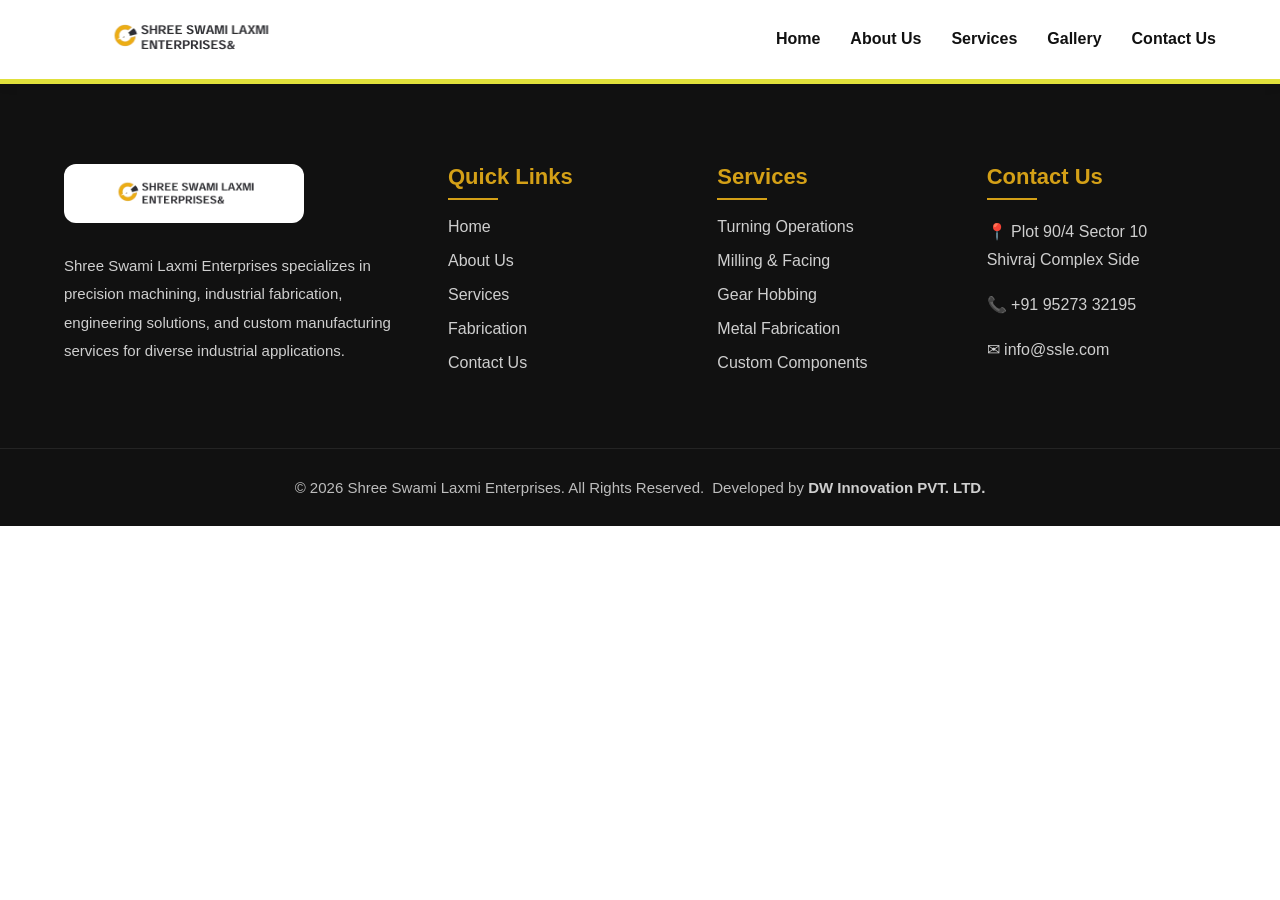
==== about.html @ 6cf03e57 "first commit" ====
<!DOCTYPE html>
<html lang="en">
<head>
    <meta charset="UTF-8">
    <meta name="viewport" content="width=device-width, initial-scale=1.0">
    <title>About - SSLE</title>
    <link rel="stylesheet" href="assets/css/style.css">
    <link rel="icon" href="assets/img/SSLE_company_logo.png">
</head>
<body>
    <div id="header"></div>
    <div id="footer"></div>
    <script src="assets/js/script.js"></script>
</body>
</html>
---- assets/css/style.css ----
* {
    margin: 0;
    padding: 0;
    box-sizing: border-box;
    font-family: Arial, sans-serif;
}

body {
    background: #ffffff;
    color: #222;
}

.container {
    width: 90%;
    max-width: 1200px;
    margin: auto;
}

/* ================= HEADER ================= */

.main-header {
    width: 100%;
    background: #ffffff;
    box-shadow: 0 2px 10px rgba(0,0,0,0.08);
    position: sticky;
    top: 0;
    z-index: 999;
    border-bottom: 5px solid rgb(224, 224, 59);
}

.navbar {
    display: flex;
    justify-content: space-between;
    align-items: center;
    padding: 15px 0;
}

.logo-section img {
    width: 250px;
    max-width: 100%;
}

.nav-links {
    display: flex;
    gap: 30px;
    list-style: none;
}

.nav-links li a {
    text-decoration: none;
    color: #111;
    font-weight: 600;
    transition: 0.3s;
    position: relative;
}

.nav-links li a::after {
    content: '';
    position: absolute;
    left: 0;
    bottom: -5px;
    width: 0;
    height: 2px;
    background: #d4a017;
    transition: 0.3s;
}

.nav-links li a:hover::after {
    width: 100%;
}

.nav-links li a:hover {
    color: #d4a017;
}

.menu-toggle {
    display: none;
    font-size: 28px;
    cursor: pointer;
    color: #111;
}

/* ================= RESPONSIVE HEADER ================= */

@media(max-width: 992px) {

    .logo-section img {
        width: 210px;
    }

    .nav-links {
        gap: 20px;
    }

}

@media(max-width: 768px) {

    .main-header {
        border-bottom: 4px solid rgb(224, 224, 59);
    }

    .navbar {
        padding: 12px 0;
        position: relative;
    }

    .logo-section img {
        width: 180px;
    }

    /* MENU BUTTON */

    .menu-toggle {
        display: block;
        font-size: 30px;
        z-index: 1001;
    }

    /* MOBILE MENU */

    .nav-links {
        position: absolute;
        top: 100%;
        left: 0;
        width: 100%;
        background: #fff;

        flex-direction: column;
        align-items: center;

        gap: 0;

        max-height: 0;
        overflow: hidden;

        transition: 0.4s ease;

        box-shadow: 0 10px 20px rgba(0,0,0,0.08);
    }

    /* ACTIVE MENU */

    .nav-links.active {
        max-height: 500px;
        padding: 15px 0;
    }

    .nav-links li {
        width: 100%;
        text-align: center;
        border-bottom: 1px solid #f1f1f1;
    }

    .nav-links li:last-child {
        border-bottom: none;
    }

    .nav-links li a {
        display: block;
        padding: 16px 20px;
        font-size: 16px;
    }

    .nav-links li a::after {
        display: none;
    }

}

@media(max-width: 480px) {

    .logo-section img {
        width: 150px;
    }

    .menu-toggle {
        font-size: 26px;
    }

    .nav-links li a {
        font-size: 15px;
        padding: 14px 15px;
    }

}

/* ========================================== */

/* ================= HERO SECTION ================= */

.hero-section {
    position: relative;
    width: 100%;
    min-height: 90vh;
    background: linear-gradient(to right, #111111, #1c1c1c);
    overflow: hidden;
    display: flex;
    align-items: center;
    padding: 80px 0;
}

.hero-overlay {
    position: absolute;
    width: 500px;
    height: 500px;
    background: rgba(212, 160, 23, 0.08);
    border-radius: 50%;
    top: -150px;
    right: -150px;
    filter: blur(10px);
}

.hero-container {
    display: flex;
    align-items: center;
    justify-content: space-between;
    gap: 60px;
    position: relative;
    z-index: 2;
}

.hero-content {
    flex: 1;
    color: #fff;
}

.hero-subtitle {
    display: inline-block;
    background: rgba(212, 160, 23, 0.15);
    color: #d4a017;
    padding: 10px 18px;
    border-radius: 30px;
    font-size: 14px;
    letter-spacing: 1px;
    margin-bottom: 25px;
    border: 1px solid rgba(212, 160, 23, 0.3);
}

.hero-content h1 {
    font-size: 58px;
    line-height: 1.2;
    margin-bottom: 25px;
    font-weight: 700;
}

.hero-content p {
    font-size: 17px;
    line-height: 1.9;
    color: #d0d0d0;
    margin-bottom: 35px;
    max-width: 650px;
}

.hero-buttons {
    display: flex;
    gap: 20px;
    flex-wrap: wrap;
}

.primary-btn,
.secondary-btn {
    padding: 14px 32px;
    text-decoration: none;
    border-radius: 6px;
    font-weight: 600;
    transition: 0.3s ease;
}

.primary-btn {
    background: #d4a017;
    color: #fff;
}

.primary-btn:hover {
    background: #fff;
    color: #111;
}

.secondary-btn {
    border: 2px solid #d4a017;
    color: #d4a017;
}

.secondary-btn:hover {
    background: #d4a017;
    color: #fff;
}

.hero-image {
    flex: 1;
    position: relative;
}

.hero-image img {
    width: 100%;
    border-radius: 20px;
    box-shadow: 0 15px 40px rgba(0,0,0,0.4);
    animation: floatImage 4s ease-in-out infinite;
}

/* Floating Animation */

@keyframes floatImage {
    0% {
        transform: translateY(0px);
    }

    50% {
        transform: translateY(-12px);
    }

    100% {
        transform: translateY(0px);
    }
}

/* ================= RESPONSIVE ================= */

@media(max-width: 1100px) {

    .hero-content h1 {
        font-size: 48px;
    }

}

@media(max-width: 992px) {

    .hero-container {
        flex-direction: column;
        text-align: center;
    }

    .hero-content p {
        margin: auto;
        margin-bottom: 35px;
    }

    .hero-buttons {
        justify-content: center;
    }

    .hero-image {
        margin-top: 40px;
    }

}

@media(max-width: 768px) {

    .hero-section {
        min-height: auto;
        padding: 60px 0;
    }

    .hero-content h1 {
        font-size: 36px;
    }

    .hero-content p {
        font-size: 15px;
    }

    .primary-btn,
    .secondary-btn {
        width: 100%;
        text-align: center;
    }

}

@media(max-width: 480px) {

    .hero-content h1 {
        font-size: 30px;
        line-height: 1.3;
    }

    .hero-subtitle {
        font-size: 12px;
    }

}

/* ================= ABOUT SECTION ================= */

.about-section {
    position: relative;
    padding: 100px 0;
    background: linear-gradient(
            rgba(0, 0, 0, 0.82),
            rgba(0, 0, 0, 0.82)
        ),
        url('/assets/img/about-bg.avif');

    background-size: cover;
    background-position: center;
    background-repeat: no-repeat;
    background-attachment: fixed;
}

.about-wrapper {
    display: flex;
    justify-content: space-between;
    align-items: flex-start;
    gap: 70px;
}

/* ================= LEFT CONTENT ================= */

.about-content {
    flex: 1;
    color: #fff;
    padding-top: 30px;
}

.section-tag {
    display: inline-block;
    background: rgba(212, 160, 23, 0.15);
    color: #d4a017;
    padding: 10px 20px;
    border-radius: 30px;
    font-size: 14px;
    font-weight: 600;
    margin-bottom: 25px;
    border: 1px solid rgba(212, 160, 23, 0.3);
}

.about-heading {
    font-size: 58px;
    line-height: 1.2;
    margin-bottom: 30px;
    color: #fff;
    font-weight: 700;
}

.about-content p {
    font-size: 17px;
    line-height: 1.9;
    color: #d6d6d6;
    margin-bottom: 25px;
}

.about-btn {
    display: inline-block;
    padding: 15px 35px;
    background: #d4a017;
    color: #fff;
    text-decoration: none;
    border-radius: 6px;
    font-weight: 600;
    transition: 0.3s;
    margin-top: 10px;
}

.about-btn-wrapper {
    display: flex;
    justify-content: center;
    margin-top: 35px;
}
.about-btn:hover {
    background: #fff;
    color: #111;
}

/* ================= RIGHT SECTION ================= */

.about-right {
    flex: 1;
}

.about-image {
    width: 100%;
    margin-bottom: 30px;
}

.about-image img {
    width: 100%;
    border-radius: 22px;
    box-shadow: 0 15px 40px rgba(0,0,0,0.35);
    border: 4px solid rgba(255,255,255,0.08);
}

/* ================= FEATURE CARDS ================= */

.about-features {
    display: flex;
    flex-direction: column;
    gap: 20px;
}

.feature-card {
    display: flex;
    align-items: flex-start;
    gap: 18px;
    padding: 22px;
    border-radius: 16px;
    background: rgba(255,255,255,0.06);
    backdrop-filter: blur(8px);
    border: 1px solid rgba(255,255,255,0.08);
    transition: 0.3s;
}

.feature-card:hover {
    transform: translateY(-6px);
    background: rgba(255,255,255,0.1);
}

.feature-icon {
    width: 65px;
    height: 65px;
    background: #d4a017;
    color: #fff;
    border-radius: 14px;
    display: flex;
    align-items: center;
    justify-content: center;
    font-size: 30px;
    flex-shrink: 0;
}

.feature-card h3 {
    margin-bottom: 8px;
    color: #fff;
    font-size: 20px;
}

.feature-card p {
    margin: 0;
    color: #d0d0d0;
    line-height: 1.7;
    font-size: 15px;
}

/* ================= RESPONSIVE ================= */

@media(max-width: 1100px) {

    .about-heading {
        font-size: 46px;
    }

}

@media(max-width: 992px) {

    .about-wrapper {
        flex-direction: column;
    }

    .about-content {
        text-align: center;
    }

    .about-heading {
        font-size: 42px;
    }

    .feature-card {
        text-align: left;
    }

}

@media(max-width: 768px) {

    .about-section {
        padding: 70px 0;
        background-attachment: scroll;
    }

    .about-heading {
        font-size: 34px;
    }

    .about-content p {
        font-size: 15px;
    }

}

@media(max-width: 480px) {

    .about-heading {
        font-size: 28px;
        line-height: 1.3;
    }

    .feature-card {
        flex-direction: column;
        align-items: flex-start;
    }

}

/* ================= SERVICES SECTION ================= */

.services-section {
    padding: 100px 0;
    background: #f7f7f7;
}

.section-title {
    text-align: center;
    margin-bottom: 70px;
}

.section-title .section-tag {
    display: inline-block;
    background: rgba(212, 160, 23, 0.12);
    color: #d4a017;
    padding: 10px 20px;
    border-radius: 30px;
    font-size: 14px;
    font-weight: 600;
    margin-bottom: 20px;
}

.section-title h2 {
    font-size: 48px;
    color: #111;
    margin-bottom: 20px;
    line-height: 1.3;
}

.section-title p {
    max-width: 750px;
    margin: auto;
    color: #666;
    line-height: 1.9;
    font-size: 16px;
}

/* ================= SERVICES GRID ================= */

.services-grid {
    display: grid;
    grid-template-columns: repeat(3, 1fr);
    gap: 30px;
}

/* ================= SERVICE CARD ================= */

.service-card {
    background: #fff;
    border-radius: 20px;
    overflow: hidden;
    transition: 0.4s;
    box-shadow: 0 8px 25px rgba(0,0,0,0.06);
    position: relative;
}

.service-card:hover {
    transform: translateY(-10px);
    box-shadow: 0 20px 45px rgba(0,0,0,0.12);
}

.service-image {
    width: 100%;
    height: 230px;
    overflow: hidden;
}

.service-image img {
    width: 100%;
    height: 100%;
    object-fit: cover;
    transition: 0.5s;
}

.service-card:hover .service-image img {
    transform: scale(1.08);
}

.service-content {
    padding: 30px;
}

.service-icon {
    width: 65px;
    height: 65px;
    background: #d4a017;
    color: #fff;
    border-radius: 16px;
    display: flex;
    align-items: center;
    justify-content: center;
    font-size: 30px;
    margin-bottom: 20px;
}

.service-content h3 {
    font-size: 24px;
    color: #111;
    margin-bottom: 15px;
}

.service-content p {
    color: #666;
    line-height: 1.8;
    margin-bottom: 25px;
    font-size: 15px;
}

.service-btn {
    display: inline-block;
    text-decoration: none;
    color: #d4a017;
    font-weight: 600;
    position: relative;
}

.service-btn::after {
    content: '';
    position: absolute;
    left: 0;
    bottom: -4px;
    width: 0;
    height: 2px;
    background: #d4a017;
    transition: 0.3s;
}

.service-btn:hover::after {
    width: 100%;
}

/* ================= VIEW BUTTON ================= */

.services-btn-wrapper {
    display: flex;
    justify-content: center;
    margin-top: 50px;
}

.view-services-btn {
    display: inline-block;
    padding: 15px 38px;
    background: #111;
    color: #fff;
    text-decoration: none;
    border-radius: 6px;
    font-weight: 600;
    transition: 0.3s ease;
}

.view-services-btn:hover {
    background: #d4a017;
    color: #fff;
}
/* ================= RESPONSIVE ================= */

@media(max-width: 1100px) {

    .services-grid {
        grid-template-columns: repeat(2, 1fr);
    }

}

@media(max-width: 768px) {

    .services-section {
        padding: 70px 0;
    }

    .section-title h2 {
        font-size: 34px;
    }

    .services-grid {
        grid-template-columns: 1fr;
    }

}

@media(max-width: 480px) {

    .section-title h2 {
        font-size: 28px;
    }

    .service-content {
        padding: 24px;
    }

    .service-content h3 {
        font-size: 22px;
    }

}

/* ================= GALLERY SECTION ================= */

.gallery-section {
    padding: 100px 0;
    background: #111;
}

/* ================= SECTION TITLE ================= */

.gallery-section .section-title {
    text-align: center;
    margin-bottom: 70px;
}

.gallery-section .section-tag {
    display: inline-block;
    background: rgba(212, 160, 23, 0.12);
    color: #d4a017;
    padding: 10px 20px;
    border-radius: 30px;
    font-size: 14px;
    font-weight: 600;
    margin-bottom: 20px;
    border: 1px solid rgba(212, 160, 23, 0.2);
}

.gallery-section .section-title h2 {
    font-size: 48px;
    color: #fff;
    margin-bottom: 20px;
    line-height: 1.3;
}

.gallery-section .section-title p {
    max-width: 760px;
    margin: auto;
    color: #cfcfcf;
    line-height: 1.9;
    font-size: 16px;
}

/* ================= GALLERY GRID ================= */

.gallery-grid {
    display: grid;
    grid-template-columns: repeat(3, 1fr);
    gap: 30px;
}

/* ================= GALLERY ITEM ================= */

.gallery-item {
    position: relative;
    overflow: hidden;
    border-radius: 20px;
    cursor: pointer;
    height: 320px;
}

.gallery-item img {
    width: 100%;
    height: 100%;
    object-fit: cover;
    transition: 0.5s ease;
}

/* OVERLAY */

.gallery-overlay {
    position: absolute;
    inset: 0;
    background: linear-gradient(
        to top,
        rgba(0,0,0,0.85),
        rgba(0,0,0,0.2)
    );

    display: flex;
    align-items: flex-end;
    padding: 30px;
    opacity: 0;
    transition: 0.4s ease;
}

.gallery-overlay h3 {
    color: #fff;
    font-size: 24px;
    transform: translateY(20px);
    transition: 0.4s ease;
}

/* HOVER EFFECT */

.gallery-item:hover img {
    transform: scale(1.08);
}

.gallery-item:hover .gallery-overlay {
    opacity: 1;
}

.gallery-item:hover .gallery-overlay h3 {
    transform: translateY(0);
}

/* ================= BUTTON ================= */

.gallery-btn-wrapper {
    display: flex;
    justify-content: center;
    margin-top: 60px;
}

.gallery-btn {
    display: inline-block;
    padding: 15px 38px;
    background: #d4a017;
    color: #fff;
    text-decoration: none;
    border-radius: 6px;
    font-weight: 600;
    transition: 0.3s;
}

.gallery-btn:hover {
    background: #fff;
    color: #111;
}

/* ================= RESPONSIVE ================= */

@media(max-width: 1100px) {

    .gallery-grid {
        grid-template-columns: repeat(2, 1fr);
    }

}

@media(max-width: 768px) {

    .gallery-section {
        padding: 70px 0;
    }

    .gallery-section .section-title h2 {
        font-size: 34px;
    }

    .gallery-grid {
        grid-template-columns: 1fr;
    }

    .gallery-item {
        height: 280px;
    }

}

@media(max-width: 480px) {

    .gallery-section .section-title h2 {
        font-size: 28px;
    }

    .gallery-overlay h3 {
        font-size: 20px;
    }

}

/* ================= CLIENTS SECTION ================= */

.clients-section {
    padding: 100px 0;
    background: #f8f8f8;
    overflow: hidden;
}

/* ================= SECTION TITLE ================= */

.clients-section .section-title {
    text-align: center;
    margin-bottom: 60px;
}

.clients-section .section-tag {
    display: inline-block;
    background: rgba(212, 160, 23, 0.12);
    color: #d4a017;
    padding: 10px 20px;
    border-radius: 30px;
    font-size: 14px;
    font-weight: 600;
    margin-bottom: 20px;
}

.clients-section .section-title h2 {
    font-size: 48px;
    color: #111;
    margin-bottom: 20px;
}

.clients-section .section-title p {
    max-width: 750px;
    margin: auto;
    color: #666;
    line-height: 1.9;
}

/* ================= LOGO SCROLLER ================= */

.logo-slider {
    width: 100%;
    overflow: hidden;
    position: relative;
}

.logo-track {
    display: flex;
    align-items: center;
    gap: 40px;
    width: max-content;
    animation: scrollLogos 25s linear infinite;
}

/* LOGO ITEM */

.logo-item {
    width: 220px;
    height: 120px;
    background: #fff;
    border-radius: 18px;
    display: flex;
    align-items: center;
    justify-content: center;
    padding: 20px;
    transition: 0.3s ease;
    box-shadow: 0 5px 18px rgba(0,0,0,0.06);
}

.logo-item:hover {
    transform: translateY(-8px);
    box-shadow: 0 15px 30px rgba(0,0,0,0.12);
}

.logo-item img {
    width: 100%;
    max-height: 70px;
    object-fit: contain;
    /* filter: grayscale(100%); */
    transition: 0.3s ease;
}
/* 
.logo-item:hover img {
    filter: grayscale(0%);
} */

/* ================= ANIMATION ================= */

@keyframes scrollLogos {

    0% {
        transform: translateX(0);
    }

    100% {
        transform: translateX(-50%);
    }

}

/* ================= RESPONSIVE ================= */

@media(max-width: 768px) {

    .clients-section {
        padding: 70px 0;
    }

    .clients-section .section-title h2 {
        font-size: 34px;
    }

    .logo-item {
        width: 170px;
        height: 100px;
    }

}

@media(max-width: 480px) {

    .clients-section .section-title h2 {
        font-size: 28px;
    }

    .logo-track {
        gap: 20px;
    }

    .logo-item {
        width: 140px;
        height: 85px;
        padding: 15px;
    }

}

/* ================= CTA SECTION ================= */

.cta-section {
    position: relative;
    padding: 120px 0;
    background: linear-gradient(
            rgba(0, 0, 0, 0.82),
            rgba(0, 0, 0, 0.82)
        ),
        url('/assets/img/CTA-bg.jfif');

    background-size: cover;
    background-position: center;
    background-repeat: no-repeat;
    background-attachment: fixed;
    overflow: hidden;
}

/* OVERLAY SHAPE */

.cta-overlay {
    position: absolute;
    top: -120px;
    right: -120px;
    width: 400px;
    height: 400px;
    background: rgba(212, 160, 23, 0.08);
    border-radius: 50%;
    filter: blur(10px);
}

/* CONTENT */

.cta-content {
    position: relative;
    z-index: 2;
    text-align: center;
    max-width: 900px;
    margin: auto;
}

/* TAG */

.cta-tag {
    display: inline-block;
    background: rgba(212, 160, 23, 0.12);
    color: #d4a017;
    padding: 10px 22px;
    border-radius: 30px;
    font-size: 14px;
    font-weight: 600;
    margin-bottom: 25px;
    border: 1px solid rgba(212, 160, 23, 0.25);
}

/* TITLE */

.cta-content h2 {
    font-size: 56px;
    color: #fff;
    line-height: 1.25;
    margin-bottom: 25px;
    font-weight: 700;
}

/* DESCRIPTION */

.cta-content p {
    font-size: 17px;
    line-height: 1.9;
    color: #b1a6a6;
    margin-bottom: 40px;
}

/* BUTTONS */

.cta-buttons {
    display: flex;
    justify-content: center;
    gap: 20px;
    flex-wrap: wrap;
}

.cta-btn {
    display: inline-block;
    padding: 16px 38px;
    text-decoration: none;
    border-radius: 6px;
    font-weight: 600;
    transition: 0.3s ease;
}

/* PRIMARY */

.primary-btn {
    background: #d4a017;
    color: #fff;
}

.primary-btn:hover {
    background: #fff;
    color: #111;
}

/* SECONDARY */

.secondary-btn {
    border: 2px solid #d4a017;
    color: #d4a017;
}

.secondary-btn:hover {
    background: #d4a017;
    color: #fff;
}

/* ================= RESPONSIVE ================= */

@media(max-width: 992px) {

    .cta-content h2 {
        font-size: 44px;
    }

}

@media(max-width: 768px) {

    .cta-section {
        padding: 80px 0;
        background-attachment: scroll;
    }

    .cta-content h2 {
        font-size: 34px;
    }

    .cta-content p {
        font-size: 15px;
    }

}

@media(max-width: 480px) {

    .cta-content h2 {
        font-size: 28px;
        line-height: 1.4;
    }

    .cta-btn {
        width: 100%;
        text-align: center;
    }

}

/* ================= FOOTER ================= */

/* ================= FOOTER ================= */

.main-footer {
    background: #111;
    color: #fff;
    padding-top: 80px;
    position: relative;
    overflow: hidden;
}

/* ================= GRID ================= */

.footer-grid {
    display: grid;
    grid-template-columns: 1.5fr 1fr 1fr 1fr;
    gap: 40px;
    padding-bottom: 60px;
}

/* ================= LOGO ================= */

.footer-logo {
    width: 240px;
    max-width: 100%;
    background: #fff;
    padding: 10px;
    border-radius: 12px;
    margin-bottom: 25px;
}

/* ================= DESCRIPTION ================= */

.footer-description {
    color: #cfcfcf;
    line-height: 1.9;
    font-size: 15px;
}

/* ================= HEADINGS ================= */

.footer-column h3 {
    color: #d4a017;
    margin-bottom: 28px;
    font-size: 22px;
    position: relative;
}

.footer-column h3::after {
    content: '';
    position: absolute;
    left: 0;
    bottom: -10px;
    width: 50px;
    height: 2px;
    background: #d4a017;
}

/* ================= LINKS ================= */

.footer-column ul {
    list-style: none;
    padding: 0;
    margin: 0;
}

.footer-column ul li {
    margin-bottom: 16px;
}

.footer-column ul li a {
    color: #cfcfcf;
    text-decoration: none;
    transition: 0.3s ease;
    display: inline-block;
}

.footer-column ul li a:hover {
    color: #d4a017;
    padding-left: 6px;
}

/* ================= CONTACT ================= */

.footer-contact li {
    color: #cfcfcf;
    line-height: 1.8;
    word-break: break-word;
}

/* ================= FOOTER BOTTOM ================= */

.footer-bottom {
    border-top: 1px solid rgba(255,255,255,0.08);
    padding: 25px 15px;
    text-align: center;
}

.footer-bottom p {
    color: #bdbdbd;
    font-size: 15px;
    line-height: 1.8;

    display: flex;
    justify-content: center;
    align-items: center;
    gap: 8px;

    flex-wrap: wrap;
}

/* ================= DEVELOPED BY ================= */

.devloped-by {
    color: #cfcfcf;
    font-weight: 600;
    text-decoration: none;
    transition: 0.3s ease;
}

.devloped-by:hover {
    color: #d4a017;
    text-decoration: underline;
}

/* ================= RESPONSIVE ================= */

@media(max-width: 1100px) {

    .footer-grid {
        grid-template-columns: repeat(2, 1fr);
        gap: 50px 40px;
    }

}

/* ================= TABLET ================= */

@media(max-width: 768px) {

    .main-footer {
        padding-top: 60px;
    }

    .footer-grid {
        grid-template-columns: 1fr;
        gap: 45px;
        padding-bottom: 50px;
    }

    .footer-column {
        text-align: justify;
    }

    .footer-column h3::after {
        left: 50%;
        transform: translateX(-50%);
    }

    .footer-logo {
        width: 200px;
        margin: 0 auto 25px;
        display: block;
    }

    .footer-description {
        max-width: 500px;
        margin: auto;
    }

    .footer-column ul li {
        margin-bottom: 14px;
    }

    .footer-bottom {
        padding: 20px 15px;
    }

    .footer-bottom p {
        font-size: 14px;
        line-height: 1.9;
        flex-direction: column;
        gap: 4px;
    }

}

/* ================= MOBILE ================= */

@media(max-width: 480px) {

    .main-footer {
        padding-top: 50px;
    }

    .footer-grid {
        gap: 40px;
    }

    .footer-column h3 {
        font-size: 20px;
    }

    .footer-description {
        font-size: 14px;
        line-height: 1.8;
    }

    .footer-column ul li a,
    .footer-contact li {
        font-size: 14px;
    }

    .footer-bottom p {
        font-size: 13px;
    }

    .footer-logo {
        width: 170px;
    }

}
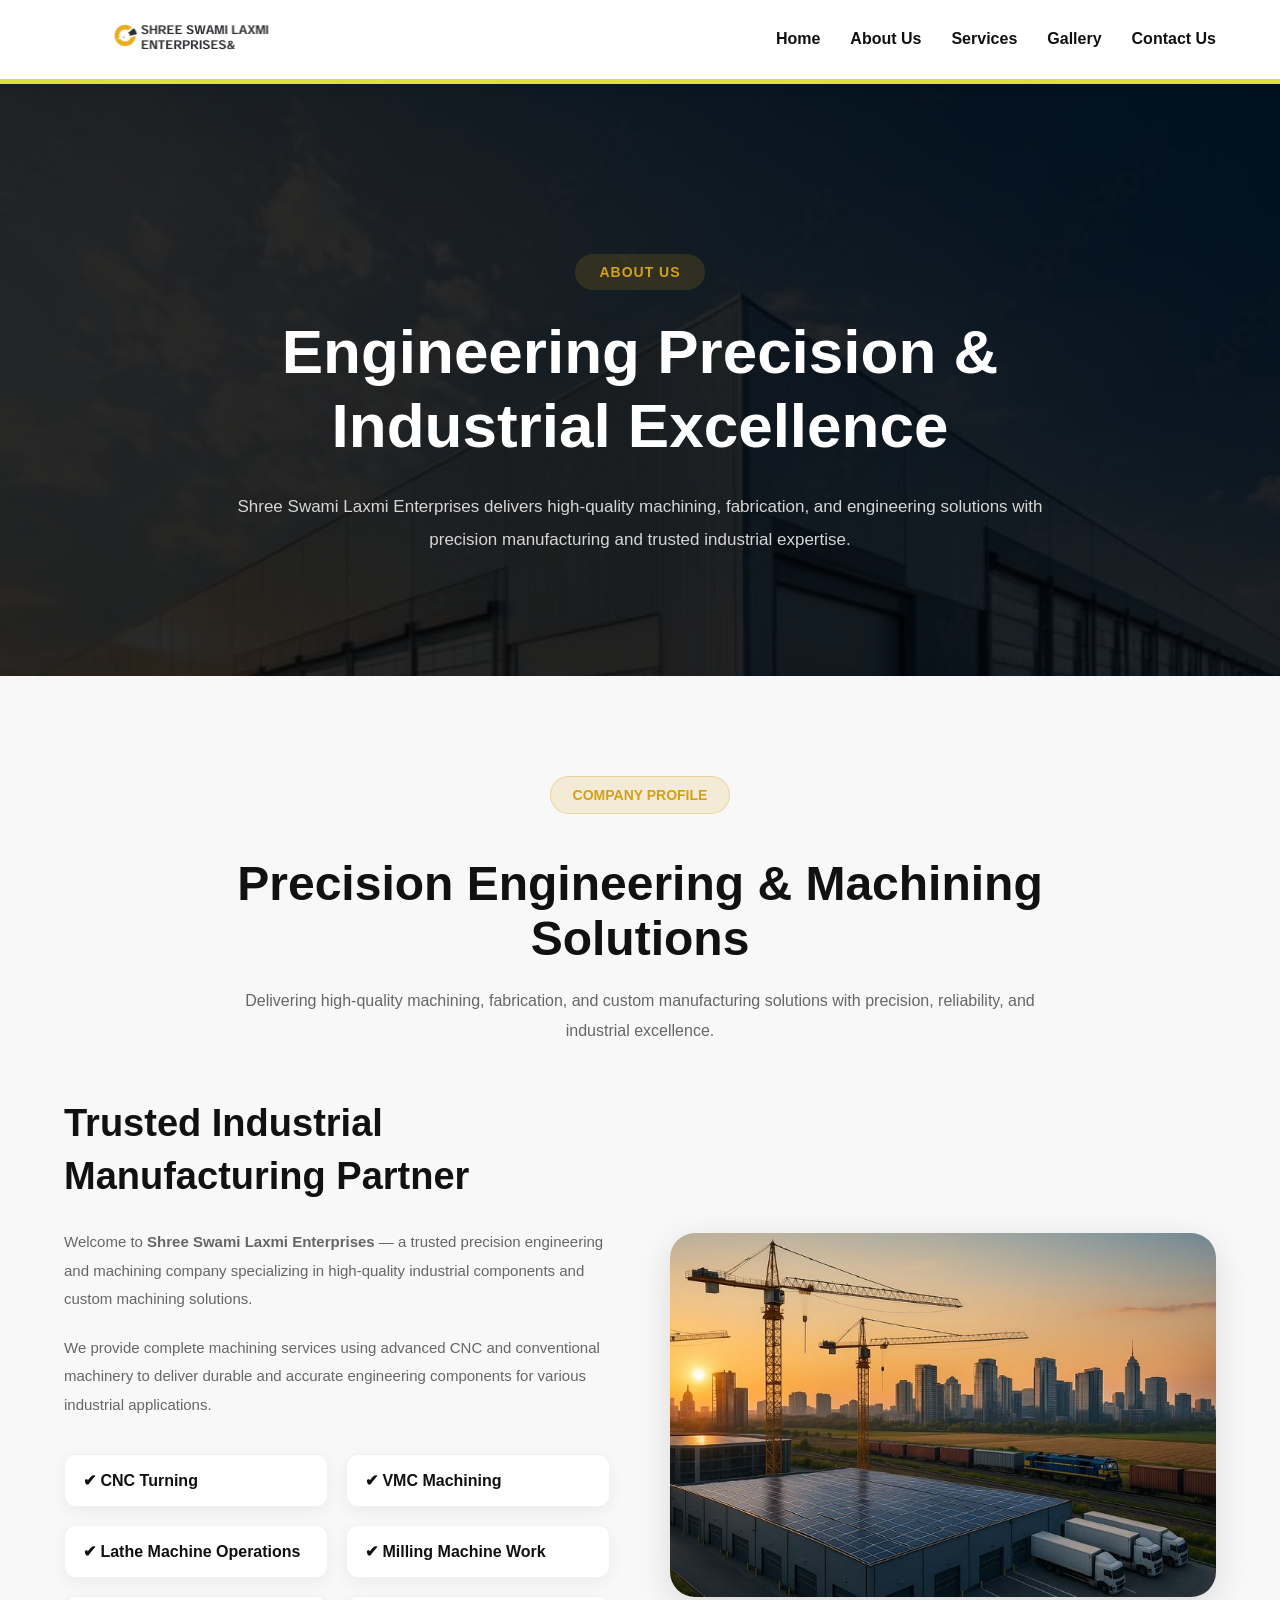
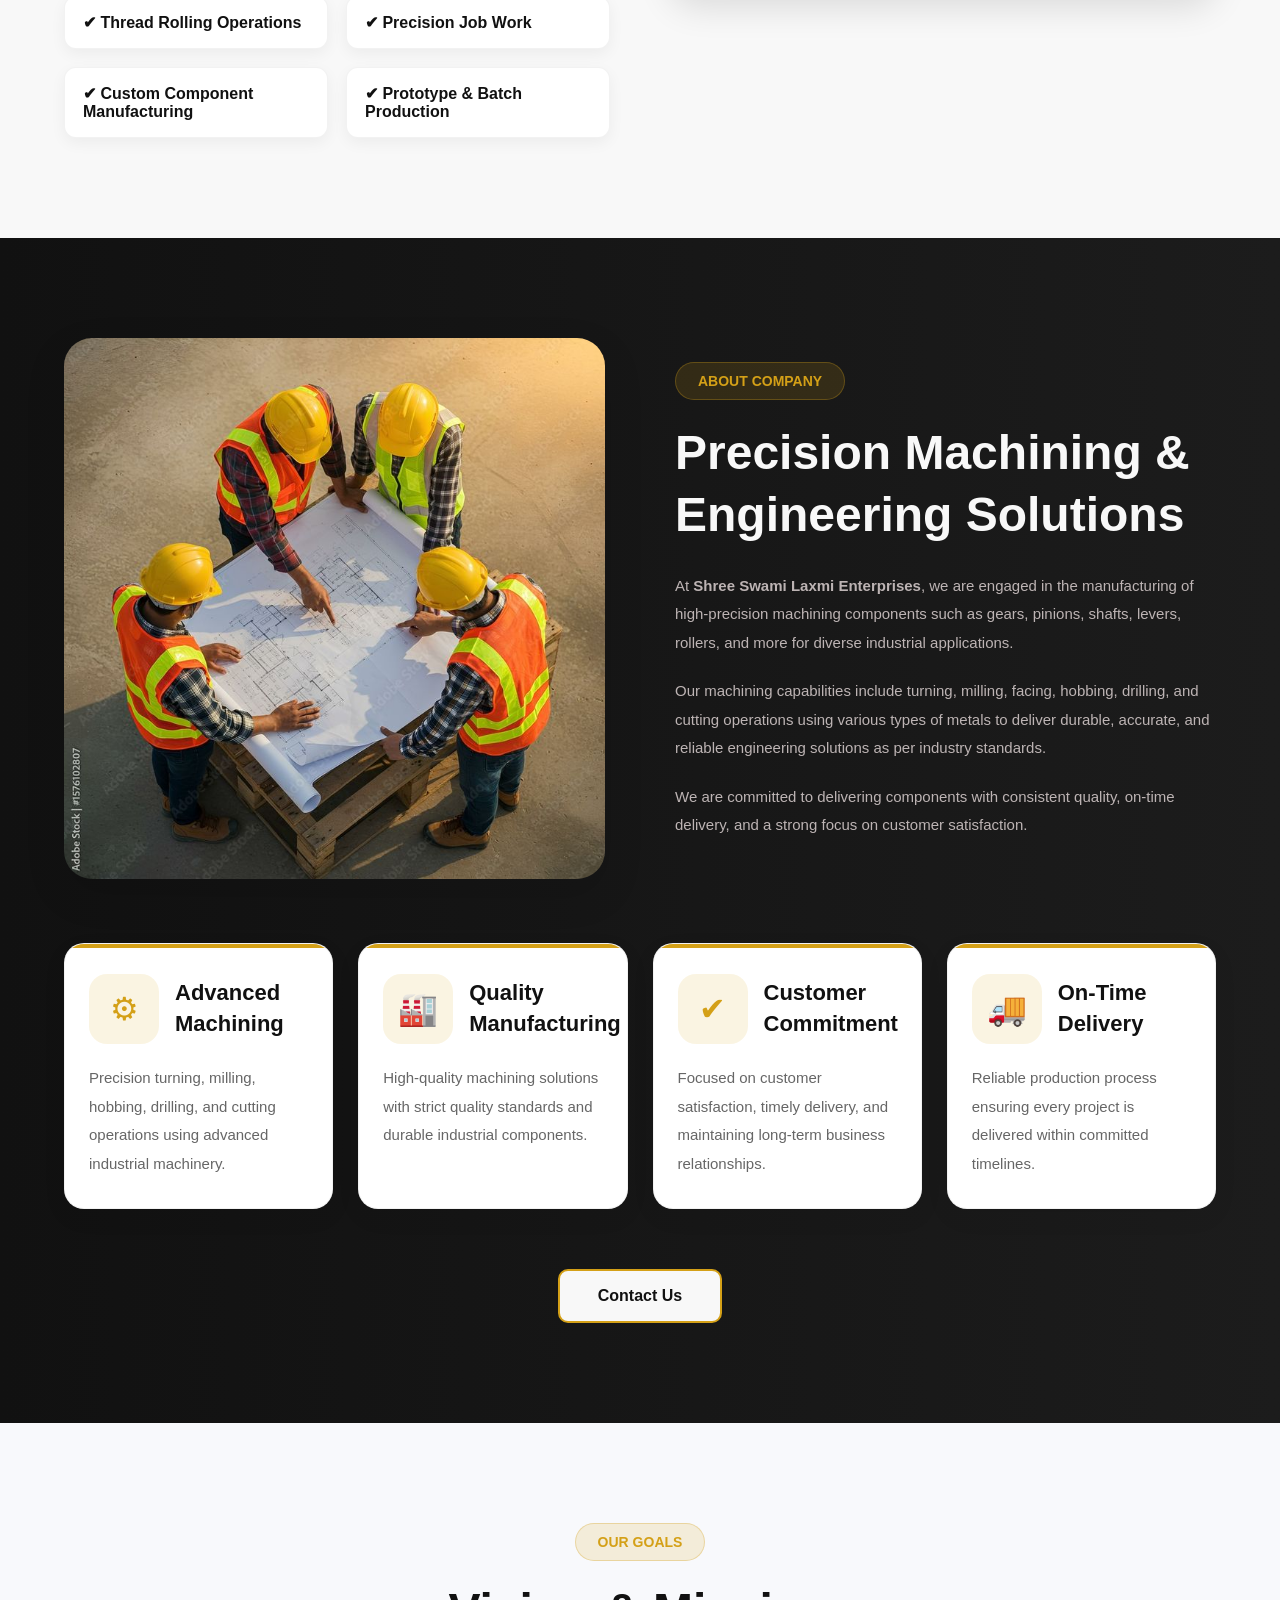
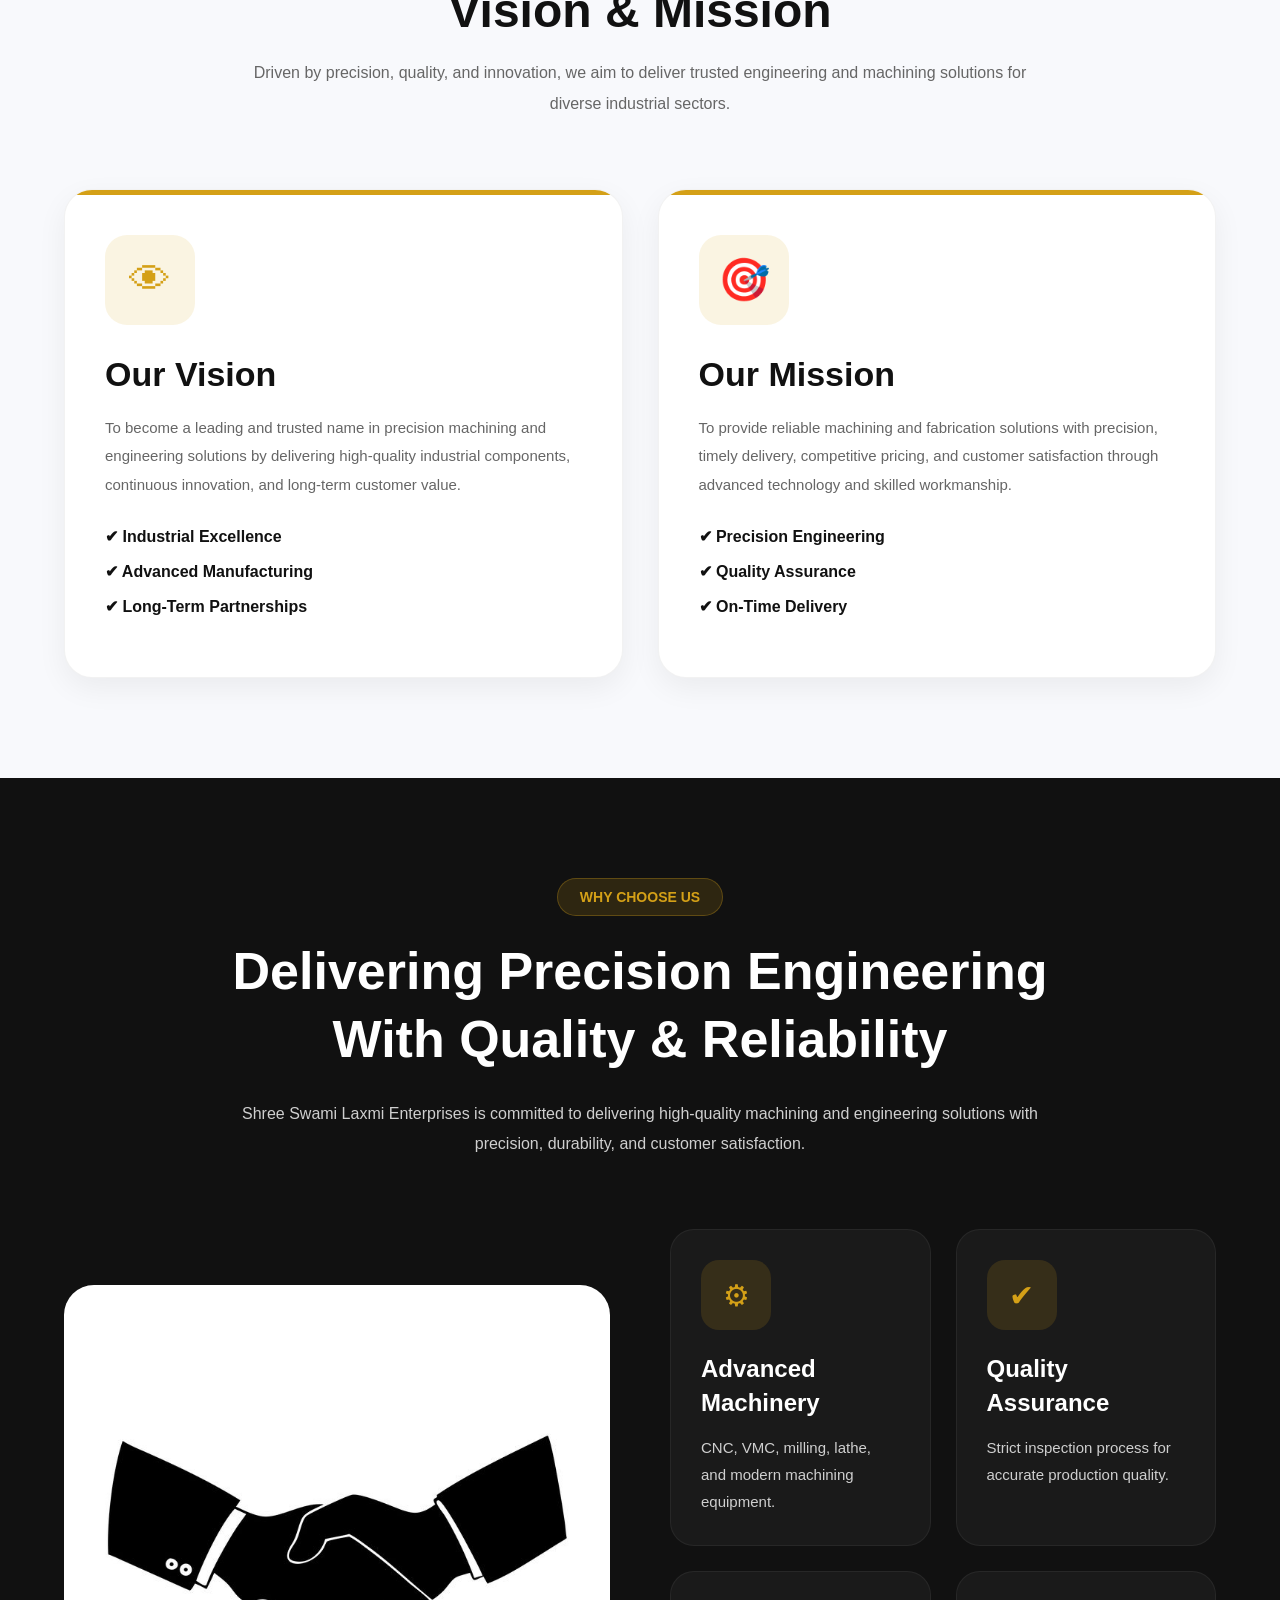
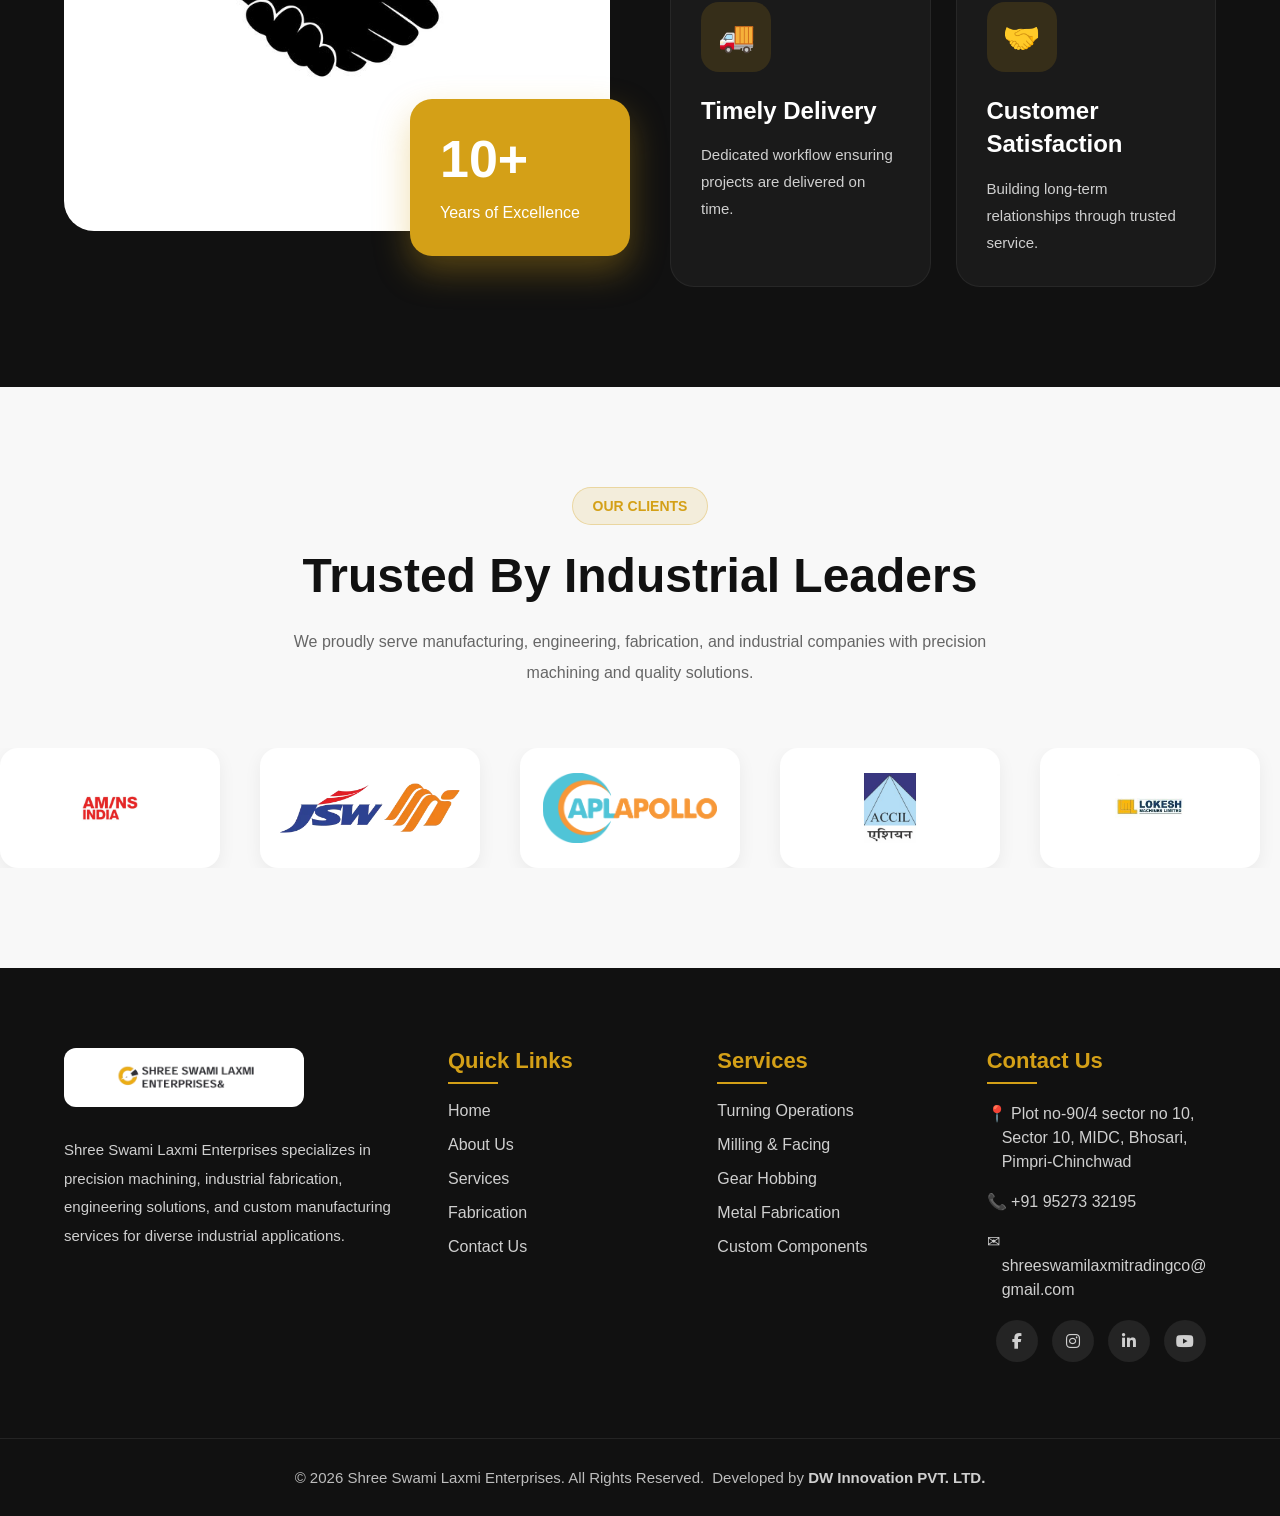
==== commit b0eb1246: "Update project with latest changes" ====
--- a/about.html
+++ b/about.html
@@ -5,11 +5,714 @@
     <meta name="viewport" content="width=device-width, initial-scale=1.0">
     <title>About - SSLE</title>
     <link rel="stylesheet" href="assets/css/style.css">
+    <link rel="stylesheet" href="assets/css/about.css">
     <link rel="icon" href="assets/img/SSLE_company_logo.png">
+    <link rel="stylesheet" href="https://cdnjs.cloudflare.com/ajax/libs/font-awesome/6.5.1/css/all.min.css">
 </head>
 <body>
     <div id="header"></div>
+
+    <!-- ================= ABOUT HERO SECTION ================= -->
+    <section class="about-hero">
+
+        <div class="about-overlay"></div>
+
+        <div class="container">
+
+            <div class="about-hero-content">
+
+                <span class="page-tag">
+                    ABOUT US
+                </span>
+
+                <h1>
+                    Engineering Precision & Industrial Excellence
+                </h1>
+
+                <p>
+                    Shree Swami Laxmi Enterprises delivers high-quality
+                    machining, fabrication, and engineering solutions
+                    with precision manufacturing and trusted industrial expertise.
+                </p>
+            </div>
+
+        </div>
+
+    </section>
+
+    <!-- ================= COMPANY PROFILE SECTION ================= -->
+
+    <section class="company-profile-section">
+
+        <div class="container">
+
+            <!-- SECTION TITLE -->
+
+            <div class="profile-title">
+
+                <span class="section-tag">
+                    COMPANY PROFILE
+                </span>
+
+                <h2>
+                    Precision Engineering & Machining Solutions
+                </h2>
+
+                <p>
+                    Delivering high-quality machining, fabrication,
+                    and custom manufacturing solutions with precision,
+                    reliability, and industrial excellence.
+                </p>
+
+            </div>
+
+            <!-- PROFILE CONTENT -->
+
+            <div class="profile-wrapper">
+
+                <!-- LEFT CONTENT -->
+
+                <div class="profile-content">
+
+                    <h3>
+                        Trusted Industrial Manufacturing Partner
+                    </h3>
+
+                    <p>
+                        Welcome to <strong>Shree Swami Laxmi Enterprises</strong>
+                        — a trusted precision engineering and machining company
+                        specializing in high-quality industrial components and
+                        custom machining solutions.
+                    </p>
+
+                    <p>
+                        We provide complete machining services using advanced CNC
+                        and conventional machinery to deliver durable and accurate
+                        engineering components for various industrial applications.
+                    </p>
+
+                    <!-- SERVICES LIST -->
+
+                    <div class="profile-services">
+
+                        <div class="service-item">
+                            ✔ CNC Turning
+                        </div>
+
+                        <div class="service-item">
+                            ✔ VMC Machining
+                        </div>
+
+                        <div class="service-item">
+                            ✔ Lathe Machine Operations
+                        </div>
+
+                        <div class="service-item">
+                            ✔ Milling Machine Work
+                        </div>
+
+                        <div class="service-item">
+                            ✔ Thread Rolling Operations
+                        </div>
+
+                        <div class="service-item">
+                            ✔ Precision Job Work
+                        </div>
+
+                        <div class="service-item">
+                            ✔ Custom Component Manufacturing
+                        </div>
+
+                        <div class="service-item">
+                            ✔ Prototype & Batch Production
+                        </div>
+
+                    </div>
+
+                </div>
+
+                <!-- RIGHT IMAGE -->
+
+                <div class="profile-image">
+
+                    <img src="/assets/img/company-profile.jfif"
+                        alt="Industrial Machining">
+
+                </div>
+
+            </div>
+
+        </div>
+
+    </section>
+
+    <!-- ================= ABOUT COMPANY SECTION ================= -->
+
+    <section class="about-company-section">
+
+        <div class="container">
+
+            <!-- TOP SECTION -->
+
+            <div class="about-company-wrapper">
+
+                <!-- LEFT IMAGE -->
+
+                <div class="about-company-images">
+
+                    <div class="main-image">
+
+                        <img src="assets/img/about-company.jfif"
+                            alt="Industrial Manufacturing">
+
+                    </div>
+
+                </div>
+
+                <!-- RIGHT CONTENT -->
+
+                <div class="about-company-content">
+
+                    <span class="section-tag">
+                        ABOUT COMPANY
+                    </span>
+
+                    <h2>
+                        Precision Machining &
+                        Engineering Solutions
+                    </h2>
+
+                    <p class="about-text">
+                        At <strong>Shree Swami Laxmi Enterprises</strong>,
+                        we are engaged in the manufacturing of
+                        high-precision machining components such as
+                        gears, pinions, shafts, levers, rollers,
+                        and more for diverse industrial applications.
+                    </p>
+
+                    <p class="about-text">
+                        Our machining capabilities include turning,
+                        milling, facing, hobbing, drilling, and cutting
+                        operations using various types of metals to
+                        deliver durable, accurate, and reliable
+                        engineering solutions as per industry standards.
+                    </p>
+
+                    <p class="about-text">
+                        We are committed to delivering components with
+                        consistent quality, on-time delivery, and a
+                        strong focus on customer satisfaction.
+                    </p>
+
+                </div>
+
+            </div>
+
+            <!-- FEATURE CARDS -->
+
+            <div class="about-features">
+
+                <!-- CARD 1 -->
+
+                <div class="about-feature-card">
+
+                    <div class="feature-header">
+
+                        <div class="feature-icon">
+                            ⚙
+                        </div>
+
+                        <h3>
+                            Advanced Machining
+                        </h3>
+
+                    </div>
+
+                    <p>
+                        Precision turning, milling, hobbing,
+                        drilling, and cutting operations using
+                        advanced industrial machinery.
+                    </p>
+
+                </div>
+
+                <!-- CARD 2 -->
+
+                <div class="about-feature-card">
+
+                    <div class="feature-header">
+
+                        <div class="feature-icon">
+                            🏭
+                        </div>
+
+                        <h3>
+                            Quality Manufacturing
+                        </h3>
+
+                    </div>
+
+                    <p>
+                        High-quality machining solutions with
+                        strict quality standards and durable
+                        industrial components.
+                    </p>
+
+                </div>
+
+                <!-- CARD 3 -->
+
+                <div class="about-feature-card">
+
+                    <div class="feature-header">
+
+                        <div class="feature-icon">
+                            ✔
+                        </div>
+
+                        <h3>
+                            Customer Commitment
+                        </h3>
+
+                    </div>
+
+                    <p>
+                        Focused on customer satisfaction,
+                        timely delivery, and maintaining
+                        long-term business relationships.
+                    </p>
+
+                </div>
+
+                <!-- CARD 4 -->
+
+                <div class="about-feature-card">
+
+                    <div class="feature-header">
+
+                        <div class="feature-icon">
+                            🚚
+                        </div>
+
+                        <h3>
+                            On-Time Delivery
+                        </h3>
+
+                    </div>
+
+                    <p>
+                        Reliable production process ensuring
+                        every project is delivered within
+                        committed timelines.
+                    </p>
+
+                </div>
+
+            </div>
+
+            <!-- BUTTON -->
+
+            <div class="about-btn-wrapper">
+
+                <a href="contact.html" class="about-btn">
+                    Contact Us
+                </a>
+
+            </div>
+
+        </div>
+
+    </section>
+
+    <!-- ================= VISION MISSION SECTION ================= -->
+
+    <section class="vision-mission-section">
+
+        <div class="container">
+
+            <!-- SECTION TITLE -->
+
+            <div class="vm-title">
+
+                <span class="section-tag">
+                    OUR GOALS
+                </span>
+
+                <h2>
+                    Vision & Mission
+                </h2>
+
+                <p>
+                    Driven by precision, quality, and innovation,
+                    we aim to deliver trusted engineering and
+                    machining solutions for diverse industrial sectors.
+                </p>
+
+            </div>
+
+            <!-- CARDS -->
+
+            <div class="vm-wrapper">
+
+                <!-- VISION -->
+
+                <div class="vm-card">
+
+                    <div class="vm-icon">
+                        👁
+                    </div>
+
+                    <h3>
+                        Our Vision
+                    </h3>
+
+                    <p>
+                        To become a leading and trusted name in
+                        precision machining and engineering solutions
+                        by delivering high-quality industrial components,
+                        continuous innovation, and long-term customer value.
+                    </p>
+
+                    <ul>
+
+                        <li>
+                            ✔ Industrial Excellence
+                        </li>
+
+                        <li>
+                            ✔ Advanced Manufacturing
+                        </li>
+
+                        <li>
+                            ✔ Long-Term Partnerships
+                        </li>
+
+                    </ul>
+
+                </div>
+
+                <!-- MISSION -->
+
+                <div class="vm-card">
+
+                    <div class="vm-icon">
+                        🎯
+                    </div>
+
+                    <h3>
+                        Our Mission
+                    </h3>
+
+                    <p>
+                        To provide reliable machining and fabrication
+                        solutions with precision, timely delivery,
+                        competitive pricing, and customer satisfaction
+                        through advanced technology and skilled workmanship.
+                    </p>
+
+                    <ul>
+
+                        <li>
+                            ✔ Precision Engineering
+                        </li>
+
+                        <li>
+                            ✔ Quality Assurance
+                        </li>
+
+                        <li>
+                            ✔ On-Time Delivery
+                        </li>
+
+                    </ul>
+
+                </div>
+
+            </div>
+
+        </div>
+
+    </section>
+
+    <!-- ================= WHY CHOOSE US ================= -->
+
+    <section class="why-choose-section">
+
+        <div class="container">
+
+            <!-- SECTION TITLE -->
+
+            <div class="why-title">
+
+                <span class="section-tag">
+                    WHY CHOOSE US
+                </span>
+
+                <h2>
+                    Delivering Precision Engineering
+                    With Quality & Reliability
+                </h2>
+
+                <p>
+                    Shree Swami Laxmi Enterprises is committed to
+                    delivering high-quality machining and engineering
+                    solutions with precision, durability, and customer
+                    satisfaction.
+                </p>
+
+            </div>
+
+            <!-- CONTENT -->
+
+            <div class="why-wrapper">
+
+                <!-- LEFT IMAGE -->
+
+                <div class="why-image">
+
+                    <img src="/assets/img/why-choose-us.jfif"
+                        alt="Industrial Work">
+
+                    <!-- EXPERIENCE -->
+
+                    <div class="experience-box">
+
+                        <h3>
+                            10+
+                        </h3>
+
+                        <p>
+                            Years of Excellence
+                        </p>
+
+                    </div>
+
+                </div>
+
+                <!-- RIGHT FEATURES -->
+
+                <div class="why-features">
+
+                    <!-- CARD -->
+
+                    <div class="why-card">
+
+                        <div class="why-icon">
+                            ⚙
+                        </div>
+
+                        <div>
+
+                            <h3>
+                                Advanced Machinery
+                            </h3>
+
+                            <p>
+                                CNC, VMC, milling,
+                                lathe, and modern
+                                machining equipment.
+                            </p>
+
+                        </div>
+
+                    </div>
+
+                    <!-- CARD -->
+
+                    <div class="why-card">
+
+                        <div class="why-icon">
+                            ✔
+                        </div>
+
+                        <div>
+
+                            <h3>
+                                Quality Assurance
+                            </h3>
+
+                            <p>
+                                Strict inspection
+                                process for accurate
+                                production quality.
+                            </p>
+
+                        </div>
+
+                    </div>
+
+                    <!-- CARD -->
+
+                    <div class="why-card">
+
+                        <div class="why-icon">
+                            🚚
+                        </div>
+
+                        <div>
+
+                            <h3>
+                                Timely Delivery
+                            </h3>
+
+                            <p>
+                                Dedicated workflow
+                                ensuring projects
+                                are delivered on time.
+                            </p>
+
+                        </div>
+
+                    </div>
+
+                    <!-- CARD -->
+
+                    <div class="why-card">
+
+                        <div class="why-icon">
+                            🤝
+                        </div>
+
+                        <div>
+
+                            <h3>
+                                Customer Satisfaction
+                            </h3>
+
+                            <p>
+                                Building long-term
+                                relationships through
+                                trusted service.
+                            </p>
+
+                        </div>
+
+                    </div>
+
+                </div>
+
+            </div>
+
+        </div>
+
+    </section>
+
+    <section class="clients-section">
+
+        <div class="container">
+
+            <!-- SECTION TITLE -->
+
+            <div class="section-title">
+
+                <span class="section-tag">
+                    OUR CLIENTS
+                </span>
+
+                <h2>
+                    Trusted By Industrial Leaders
+                </h2>
+
+                <p>
+                    We proudly serve manufacturing, engineering,
+                    fabrication, and industrial companies with
+                    precision machining and quality solutions.
+                </p>
+
+            </div>
+
+        </div>
+
+        <!-- LOGO SCROLLER -->
+
+        <div class="logo-slider">
+
+            <div class="logo-track">
+
+                <!-- ORIGINAL LOGOS -->
+
+                <div class="logo-item">
+                    <img src="/assets/img/logos/Arcelormittal Nippol Steel India .Ltd.jpg" alt="">
+                </div>
+
+                <div class="logo-item">
+                    <img src="/assets/img/logos/JSW MI Steel Service centre Pvt. Ltd..webp" alt="Client Logo">
+                </div>
+
+                <div class="logo-item">
+                    <img src="/assets/img/logos/APL Apollo Steels.png" alt="Client Logo">
+                </div>
+
+                <div class="logo-item">
+                    <img src="/assets/img/logos/Asian Colour Coated Ispat Ltd..jfif" alt="Client Logo">
+                </div>
+
+                <div class="logo-item">
+                    <img src="/assets/img/logos/Lokesh Machine Ltd.jfif" alt="Client Logo">
+                </div>
+
+                <div class="logo-item">
+                    <img src="/assets/img/logos/Maharashtra Seamless Ltd.png" alt="Client Logo">
+                </div>
+
+                <div class="logo-item">
+                    <img src="/assets/img/logos/Mecton Solution Pvt. Ltd..jfif" alt="Client Logo">
+                </div>
+
+                <div class="logo-item">
+                    <img src="/assets/img/logos/Nutech Industries.jfif" alt="Client Logo">
+                </div>
+
+                <div class="logo-item">
+                    <img src="/assets/img/logos/Uttam Value Steel Ltd..jfif" alt="Client Logo">
+                </div>
+
+                <!-- DUPLICATE FOR SMOOTH LOOP -->
+
+                <div class="logo-item">
+                    <img src="/assets/img/logos/Arcelormittal Nippol Steel India .Ltd.jpg" alt="">
+                </div>
+
+                <div class="logo-item">
+                    <img src="/assets/img/logos/JSW MI Steel Service centre Pvt. Ltd..webp" alt="Client Logo">
+                </div>
+
+                <div class="logo-item">
+                    <img src="/assets/img/logos/APL Apollo Steels.htm" alt="Client Logo">
+                </div>
+
+                <div class="logo-item">
+                    <img src="/assets/img/logos/Asian Colour Coated Ispat Ltd..jfif" alt="Client Logo">
+                </div>
+
+                <div class="logo-item">
+                    <img src="/assets/img/logos/Lokesh Machine Ltd.jfif" alt="Client Logo">
+                </div>
+
+                <div class="logo-item">
+                    <img src="/assets/img/logos/Maharashtra Seamless Ltd. Nagothane.htm" alt="Client Logo">
+                </div>
+
+                <div class="logo-item">
+                    <img src="/assets/img/logos/Mecton Solution Pvt. Ltd. Pune.htm" alt="Client Logo">
+                </div>
+
+                <div class="logo-item">
+                    <img src="/assets/img/logos/Nutech Industries.jfif" alt="Client Logo">
+                </div>
+
+                <div class="logo-item">
+                    <img src="/assets/img/logos/Uttam Value Steel Ltd..jfif" alt="Client Logo">
+                </div>
+
+            </div>
+
+        </div>
+
+    </section>
+
     <div id="footer"></div>
     <script src="assets/js/script.js"></script>
+    <script src="assets/js/about.js"></script>
 </body>
 </html>
--- a/assets/css/style.css
+++ b/assets/css/style.css
@@ -1259,8 +1259,6 @@
 
 /* ================= FOOTER ================= */
 
-/* ================= FOOTER ================= */
-
 .main-footer {
     background: #111;
     color: #fff;
@@ -1342,12 +1340,95 @@
 
 /* ================= CONTACT ================= */
 
+.footer-column-contact ul {
+    list-style: none;
+    padding: 0;
+    margin: 0;
+}
+
+.footer-column-contact h3 {
+    color: #d4a017;
+    margin-bottom: 28px;
+    font-size: 22px;
+    position: relative;
+}
+
 .footer-contact li {
     color: #cfcfcf;
-    line-height: 1.8;
+    line-height: 1.5;
     word-break: break-word;
-}
-
+    margin-bottom: 10px;
+}
+
+.footer-contact span {
+    padding-left: 15px;
+}
+
+.email-id {
+    padding: 0;
+}
+
+/* ================= SOCIAL ICONS ================= */
+
+.social-icons {
+    display: flex;
+    justify-content: center;
+    align-items: center;
+    gap: 14px;
+    margin-top: 18px;
+}
+
+.social-icons a {
+    width: 42px;
+    height: 42px;
+
+    display: flex;
+    align-items: center;
+    justify-content: center;
+
+    border-radius: 50%;
+
+    background: rgba(255,255,255,0.08);
+
+    color: #fff;
+
+    text-decoration: none;
+
+    font-size: 16px;
+
+    transition: 0.3s ease;
+
+    padding: 0 !important;
+    line-height: 1;
+}
+
+/* ICON CENTER FIX */
+
+.social-icons a i {
+    display: flex;
+    align-items: center;
+    justify-content: center;
+
+    width: 100%;
+    height: 100%;
+
+    margin: 0;
+    padding: 0;
+}
+
+/* HOVER */
+
+.social-icons a:hover {
+    /* background: #658f17; */
+    color: #111;
+    transform: translateY(-4px);
+}
+
+/* REMOVE TEXT SHIFT */
+
+.social-icons a:hover {
+    padding-left: 0 !important;
+}
 /* ================= FOOTER BOTTOM ================= */
 
 .footer-bottom {
--- a/assets/css/about.css
+++ b/assets/css/about.css
@@ -0,0 +1,1084 @@
+* {
+    margin: 0;
+    padding: 0;
+    box-sizing: border-box;
+    font-family: Arial, sans-serif;
+}
+
+body {
+    background: #ffffff;
+    color: #222;
+}
+
+.container {
+    width: 90%;
+    max-width: 1200px;
+    margin: auto;
+}
+/* ================= ABOUT HERO ================= */
+
+.about-hero {
+    position: relative;
+    padding: 170px 0 120px;
+
+    background:
+        linear-gradient(
+            rgba(0,0,0,0.80),
+            rgba(0,0,0,0.80)
+        ),
+        url('/assets/img/about-hero-sec.jfif');
+
+    background-size: cover;
+    background-position: center;
+    background-attachment: fixed;
+
+    overflow: hidden;
+}
+
+/* OVERLAY */
+
+.about-overlay {
+    position: absolute;
+    inset: 0;
+    background: rgba(0,0,0,0.2);
+}
+
+/* CONTENT */
+
+.about-hero-content {
+    position: relative;
+    z-index: 2;
+
+    max-width: 850px;
+    margin: auto;
+
+    text-align: center;
+    color: #fff;
+}
+
+/* TAG */
+
+.page-tag {
+    display: inline-block;
+    background: rgba(212,160,23,0.15);
+    color: #d4a017;
+
+    padding: 10px 24px;
+    border-radius: 30px;
+
+    margin-bottom: 25px;
+
+    font-size: 14px;
+    font-weight: 600;
+    letter-spacing: 1px;
+}
+
+/* HEADING */
+
+.about-hero-content h1 {
+    font-size: 62px;
+    line-height: 1.2;
+    margin-bottom: 28px;
+}
+
+/* PARAGRAPH */
+
+.about-hero-content p {
+    font-size: 17px;
+    line-height: 1.9;
+    color: #d6d6d6;
+}
+
+/* ================= BREADCRUMB ================= */
+
+/* .breadcrumb {
+    margin-top: 35px;
+
+    display: flex;
+    justify-content: center;
+    align-items: center;
+    gap: 12px;
+
+    flex-wrap: wrap;
+}
+
+.breadcrumb a {
+    color: #d4a017;
+    text-decoration: none;
+    font-weight: 600;
+    transition: 0.3s ease;
+}
+
+.breadcrumb a:hover {
+    color: #fff;
+}
+
+.breadcrumb span {
+    color: #cfcfcf;
+}
+
+.breadcrumb p {
+    color: #fff;
+    margin: 0;
+} */
+
+/* ================= RESPONSIVE ================= */
+
+@media(max-width: 992px) {
+
+    .about-hero {
+        padding: 150px 0 100px;
+    }
+
+    .about-hero-content h1 {
+        font-size: 48px;
+    }
+
+}
+
+@media(max-width: 768px) {
+
+    .about-hero {
+        padding: 130px 0 90px;
+        background-attachment: scroll;
+    }
+
+    .about-hero-content h1 {
+        font-size: 38px;
+    }
+
+    .about-hero-content p {
+        font-size: 16px;
+    }
+
+}
+
+@media(max-width: 480px) {
+
+    .about-hero {
+        padding: 120px 0 80px;
+    }
+
+    .page-tag {
+        font-size: 13px;
+        padding: 9px 20px;
+    }
+
+    .about-hero-content h1 {
+        font-size: 30px;
+        line-height: 1.4;
+    }
+
+    .about-hero-content p {
+        font-size: 15px;
+        line-height: 1.8;
+    }
+
+    .breadcrumb {
+        gap: 8px;
+    }
+
+}
+
+/* ================= COMPANY PROFILE ================= */
+
+.company-profile-section {
+    padding: 100px 0;
+    background: #f8f8f8;
+}
+
+/* ================= TITLE ================= */
+
+.profile-title {
+    text-align: center;
+    max-width: 850px;
+    margin: auto auto 50px;
+}
+
+.profile-title h2 {
+    font-size: 48px;
+    color: #111;
+    margin: 20px 0;
+}
+
+.profile-title p {
+    color: #666;
+    line-height: 1.9;
+    font-size: 16px;
+}
+
+/* ================= WRAPPER ================= */
+
+.profile-wrapper {
+    display: flex;
+    gap: 60px;
+    align-items: center;
+}
+
+/* ================= CONTENT ================= */
+
+.profile-content {
+    flex: 1;
+}
+
+.profile-content h3 {
+    font-size: 38px;
+    margin-bottom: 25px;
+    color: #111;
+    line-height: 1.4;
+}
+
+.profile-content p {
+    color: #666;
+    line-height: 1.9;
+    margin-bottom: 20px;
+    font-size: 15px;
+}
+
+/* ================= SERVICES ================= */
+
+.profile-services {
+    display: grid;
+    grid-template-columns: repeat(2, 1fr);
+    gap: 18px;
+    margin-top: 35px;
+}
+
+.service-item {
+    background: #fff;
+    padding: 16px 18px;
+    border-radius: 12px;
+
+    font-weight: 600;
+    color: #111;
+
+    border: 1px solid rgba(0,0,0,0.05);
+
+    box-shadow:
+        0 5px 15px rgba(0,0,0,0.05);
+
+    transition: 0.3s ease;
+}
+
+.service-item:hover {
+    transform: translateY(-5px);
+
+    background: #d4a017;
+    color: #fff;
+}
+
+/* ================= IMAGE ================= */
+
+.profile-image {
+    flex: 1;
+}
+
+.profile-image img {
+    width: 100%;
+    border-radius: 25px;
+    object-fit: cover;
+
+    box-shadow:
+        0 10px 35px rgba(0,0,0,0.12);
+}
+
+/* ================= RESPONSIVE ================= */
+
+@media(max-width: 992px) {
+
+    .profile-wrapper {
+        flex-direction: column;
+    }
+
+    .profile-title h2 {
+        font-size: 40px;
+    }
+
+    .profile-content h3 {
+        font-size: 32px;
+    }
+
+}
+
+@media(max-width: 768px) {
+
+    .company-profile-section {
+        padding: 80px 0;
+    }
+
+    .profile-title h2 {
+        font-size: 34px;
+    }
+
+    .profile-content h3 {
+        font-size: 28px;
+    }
+
+    .profile-services {
+        grid-template-columns: 1fr;
+    }
+
+}
+
+@media(max-width: 480px) {
+
+    .profile-title h2 {
+        font-size: 28px;
+        line-height: 1.4;
+    }
+
+    .profile-content h3 {
+        font-size: 24px;
+    }
+
+    .service-item {
+        font-size: 14px;
+    }
+
+}
+
+/* ================= ABOUT COMPANY ================= */
+
+.about-company-section {
+    padding: 100px 0;
+    background: linear-gradient(to right, #111111, #1c1c1c);
+}
+
+/* ================= TOP WRAPPER ================= */
+
+.about-company-wrapper {
+    display: flex;
+    align-items: center;
+    gap: 70px;
+    margin-bottom: 60px;
+}
+
+/* ================= IMAGE ================= */
+
+.about-company-images {
+    flex: 1;
+}
+
+.main-image img {
+    width: 100%;
+    border-radius: 28px;
+    object-fit: cover;
+
+    box-shadow:
+        0 15px 40px rgba(0,0,0,0.12);
+}
+
+/* ================= CONTENT ================= */
+
+.about-company-content {
+    flex: 1;
+}
+
+/* TAG */
+
+.section-tag {
+    display: inline-block;
+
+    background: rgba(212,160,23,0.12);
+    color: #d4a017;
+
+    padding: 10px 22px;
+    border-radius: 30px;
+
+    font-size: 14px;
+    font-weight: 600;
+
+    margin-bottom: 22px;
+}
+
+/* HEADING */
+
+.about-company-content h2 {
+    font-size: 48px;
+    line-height: 1.3;
+
+    color: #f8f8f8;
+
+    margin-bottom: 25px;
+}
+
+/* TEXT */
+
+.about-text {
+    color: #bdb4b4;
+    line-height: 1.9;
+    margin-bottom: 20px;
+    font-size: 15px;
+}
+
+/* ================= FEATURE CARDS ================= */
+
+.about-features {
+    display: grid;
+    grid-template-columns: repeat(4, 1fr);
+    gap: 25px;
+}
+
+/* CARD */
+
+.about-feature-card {
+    background: #fff;
+
+    padding: 30px 24px;
+
+    border-radius: 20px;
+
+    border: 1px solid rgba(0,0,0,0.05);
+
+    box-shadow:
+        0 8px 25px rgba(0,0,0,0.06);
+
+    transition: 0.35s ease;
+
+    position: relative;
+    overflow: hidden;
+}
+
+/* TOP BORDER */
+
+.about-feature-card::before {
+    content: '';
+
+    position: absolute;
+    top: 0;
+    left: 0;
+
+    width: 100%;
+    height: 4px;
+
+    background: #d4a017;
+}
+
+/* HOVER */
+
+.about-feature-card:hover {
+    transform: translateY(-8px);
+
+    box-shadow:
+        0 18px 35px rgba(0,0,0,0.12);
+}
+
+/* HEADER */
+
+.feature-header {
+    display: flex;
+    align-items: center;
+    gap: 16px;
+
+    margin-bottom: 20px;
+}
+
+/* ICON */
+
+.feature-icon {
+    width: 70px;
+    height: 70px;
+
+    min-width: 70px;
+
+    display: flex;
+    align-items: center;
+    justify-content: center;
+
+    border-radius: 18px;
+
+    background: rgba(212,160,23,0.12);
+
+    color: #d4a017;
+
+    font-size: 32px;
+
+    transition: 0.3s ease;
+}
+
+.about-feature-card:hover .feature-icon {
+    background: #d4a017;
+    color: #fff;
+}
+
+/* TITLE */
+
+.about-feature-card h3 {
+    font-size: 22px;
+    color: #111;
+    line-height: 1.4;
+}
+
+/* DESCRIPTION */
+
+.about-feature-card p {
+    color: #666;
+    line-height: 1.9;
+    font-size: 15px;
+}
+
+/* ================= BUTTON ================= */
+
+.about-btn-wrapper {
+    text-align: center;
+    margin-top: 50px;
+}
+
+.about-btn {
+    display: inline-block;
+    background: #f8f8f8;
+    color: #111;
+    padding: 16px 38px;
+    border: 2px solid #d4a017;
+    border-radius: 10px;
+    text-decoration: none;
+    font-weight: 600;
+    transition: 0.3s ease;
+}
+
+.about-btn:hover {
+    background: #d4a017;
+}
+
+/* ================= RESPONSIVE ================= */
+
+@media(max-width: 1100px) {
+
+    .about-features {
+        grid-template-columns: repeat(2, 1fr);
+    }
+
+}
+
+@media(max-width: 992px) {
+
+    .about-company-wrapper {
+        flex-direction: column;
+    }
+
+    .about-company-content h2 {
+        font-size: 40px;
+    }
+
+}
+
+@media(max-width: 768px) {
+
+    .about-company-section {
+        padding: 80px 0;
+    }
+
+    .about-company-content h2 {
+        font-size: 34px;
+    }
+
+    .about-features {
+        grid-template-columns: 1fr;
+    }
+
+}
+
+@media(max-width: 480px) {
+
+    .about-company-content h2 {
+        font-size: 28px;
+        line-height: 1.4;
+    }
+
+    .about-text {
+        font-size: 14px;
+    }
+
+    .about-feature-card {
+        padding: 25px 20px;
+    }
+
+    .feature-header {
+        gap: 14px;
+    }
+
+    .feature-icon {
+        width: 60px;
+        height: 60px;
+        min-width: 60px;
+
+        font-size: 28px;
+    }
+
+    .about-feature-card h3 {
+        font-size: 20px;
+    }
+
+    .about-feature-card p {
+        font-size: 14px;
+    }
+
+}
+
+/* ================= VISION MISSION SECTION ================= */
+
+.vision-mission-section {
+    padding: 100px 0;
+    background: #f8f9fc;
+    overflow: hidden;
+}
+
+/* ================= TITLE ================= */
+
+.vm-title {
+    text-align: center;
+    max-width: 800px;
+    margin: auto auto 70px;
+}
+
+.section-tag {
+    display: inline-block;
+
+    background: rgba(212,160,23,0.12);
+    color: #d4a017;
+
+    padding: 10px 22px;
+    border-radius: 30px;
+
+    font-size: 14px;
+    font-weight: 600;
+
+    margin-bottom: 22px;
+}
+
+.vm-title h2 {
+    font-size: 48px;
+    color: #111;
+    margin-bottom: 20px;
+}
+
+.vm-title p {
+    color: #666;
+    line-height: 1.9;
+    font-size: 16px;
+}
+
+/* ================= WRAPPER ================= */
+
+.vm-wrapper {
+    display: grid;
+    grid-template-columns: repeat(2, 1fr);
+    gap: 35px;
+}
+
+/* ================= CARD ================= */
+
+.vm-card {
+    background: #fff;
+
+    padding: 45px 40px;
+
+    border-radius: 28px;
+
+    position: relative;
+    overflow: hidden;
+
+    border: 1px solid rgba(0,0,0,0.05);
+
+    box-shadow:
+        0 10px 30px rgba(0,0,0,0.06);
+
+    transition: 0.35s ease;
+}
+
+/* TOP BORDER */
+
+.vm-card::before {
+    content: '';
+
+    position: absolute;
+    top: 0;
+    left: 0;
+
+    width: 100%;
+    height: 5px;
+
+    background: #d4a017;
+}
+
+/* HOVER */
+
+.vm-card:hover {
+    transform: translateY(-10px);
+
+    box-shadow:
+        0 20px 40px rgba(0,0,0,0.12);
+}
+
+/* ================= ICON ================= */
+
+.vm-icon {
+    width: 90px;
+    height: 90px;
+
+    display: flex;
+    align-items: center;
+    justify-content: center;
+
+    background: rgba(212,160,23,0.12);
+
+    color: #d4a017;
+
+    border-radius: 22px;
+
+    font-size: 42px;
+
+    margin-bottom: 30px;
+
+    transition: 0.3s ease;
+}
+
+.vm-card:hover .vm-icon {
+    background: #d4a017;
+    color: #fff;
+}
+
+/* ================= TEXT ================= */
+
+.vm-card h3 {
+    font-size: 34px;
+    color: #111;
+    margin-bottom: 20px;
+}
+
+.vm-card p {
+    color: #666;
+    line-height: 1.9;
+    margin-bottom: 28px;
+    font-size: 15px;
+}
+
+/* ================= LIST ================= */
+
+.vm-card ul {
+    list-style: none;
+    padding: 0;
+}
+
+.vm-card ul li {
+    margin-bottom: 16px;
+
+    color: #111;
+    font-weight: 600;
+
+    display: flex;
+    align-items: center;
+    gap: 10px;
+}
+
+/* ================= RESPONSIVE ================= */
+
+@media(max-width: 992px) {
+
+    .vm-wrapper {
+        grid-template-columns: 1fr;
+    }
+
+    .vm-title h2 {
+        font-size: 40px;
+    }
+
+}
+
+@media(max-width: 768px) {
+
+    .vision-mission-section {
+        padding: 80px 0;
+    }
+
+    .vm-title h2 {
+        font-size: 34px;
+    }
+
+    .vm-card {
+        padding: 35px 28px;
+    }
+
+    .vm-card h3 {
+        font-size: 28px;
+    }
+
+}
+
+@media(max-width: 480px) {
+
+    .vm-title h2 {
+        font-size: 28px;
+        line-height: 1.4;
+    }
+
+    .vm-title p {
+        font-size: 14px;
+    }
+
+    .vm-card {
+        padding: 30px 22px;
+    }
+
+    .vm-card h3 {
+        font-size: 24px;
+    }
+
+    .vm-card p {
+        font-size: 14px;
+    }
+
+    .vm-icon {
+        width: 75px;
+        height: 75px;
+        font-size: 36px;
+    }
+
+}
+
+/* ================= WHY CHOOSE US ================= */
+
+.why-choose-section {
+    padding: 100px 0;
+    background: #111;
+    overflow: hidden;
+}
+
+/* ================= TITLE ================= */
+
+.why-title {
+    text-align: center;
+    max-width: 850px;
+    margin: auto auto 70px;
+}
+
+.section-tag {
+    display: inline-block;
+
+    padding: 10px 22px;
+
+    border-radius: 30px;
+
+    background: rgba(212,160,23,0.15);
+
+    color: #d4a017;
+
+    font-size: 14px;
+    font-weight: 600;
+
+    margin-bottom: 22px;
+}
+
+.why-title h2 {
+    font-size: 52px;
+    line-height: 1.3;
+
+    color: #fff;
+
+    margin-bottom: 25px;
+}
+
+.why-title p {
+    color: #cfcfcf;
+
+    line-height: 1.9;
+
+    font-size: 16px;
+}
+
+/* ================= WRAPPER ================= */
+
+.why-wrapper {
+    display: flex;
+    gap: 60px;
+    align-items: center;
+}
+
+/* ================= IMAGE ================= */
+
+.why-image {
+    flex: 1;
+    position: relative;
+}
+
+.why-image img {
+    width: 100%;
+    border-radius: 30px;
+    display: block;
+}
+
+/* EXPERIENCE BOX */
+
+.experience-box {
+    position: absolute;
+
+    bottom: -25px;
+    right: -20px;
+
+    background: #d4a017;
+
+    width: 220px;
+
+    padding: 30px;
+
+    border-radius: 22px;
+
+    color: #fff;
+
+    box-shadow:
+        0 15px 35px rgba(212,160,23,0.35);
+}
+
+.experience-box h3 {
+    font-size: 52px;
+    margin-bottom: 10px;
+}
+
+.experience-box p {
+    line-height: 1.7;
+}
+
+/* ================= FEATURES ================= */
+
+.why-features {
+    flex: 1;
+
+    display: grid;
+
+    grid-template-columns: repeat(2, 1fr);
+
+    gap: 25px;
+}
+
+/* CARD */
+
+.why-card {
+    background: rgba(255,255,255,0.04);
+
+    border: 1px solid rgba(255,255,255,0.06);
+
+    border-radius: 24px;
+
+    padding: 30px;
+
+    transition: 0.35s ease;
+}
+
+.why-card:hover {
+    transform: translateY(-8px);
+
+    background: rgba(255,255,255,0.08);
+}
+
+/* ICON */
+
+.why-icon {
+    width: 70px;
+    height: 70px;
+
+    display: flex;
+    align-items: center;
+    justify-content: center;
+
+    background: rgba(212,160,23,0.15);
+
+    color: #d4a017;
+
+    border-radius: 18px;
+
+    font-size: 30px;
+
+    margin-bottom: 22px;
+
+    transition: 0.3s ease;
+}
+
+.why-card:hover .why-icon {
+    background: #d4a017;
+    color: #fff;
+}
+
+/* TEXT */
+
+.why-card h3 {
+    color: #fff;
+
+    font-size: 24px;
+
+    margin-bottom: 14px;
+
+    line-height: 1.4;
+}
+
+.why-card p {
+    color: #cfcfcf;
+
+    line-height: 1.8;
+
+    font-size: 15px;
+}
+
+/* ================= RESPONSIVE ================= */
+
+@media(max-width: 992px) {
+
+    .why-wrapper {
+        flex-direction: column;
+    }
+
+    .why-title h2 {
+        font-size: 42px;
+    }
+
+}
+
+@media(max-width: 768px) {
+
+    .why-features {
+        grid-template-columns: 1fr;
+    }
+
+    .why-title h2 {
+        font-size: 34px;
+    }
+
+    .experience-box {
+        width: 180px;
+        padding: 22px;
+    }
+
+}
+
+@media(max-width: 480px) {
+
+    .why-choose-section {
+        padding: 80px 0;
+    }
+
+    .why-title h2 {
+        font-size: 28px;
+        line-height: 1.4;
+    }
+
+    .why-title p {
+        font-size: 14px;
+    }
+
+    .why-card {
+        padding: 24px;
+    }
+
+    .why-card h3 {
+        font-size: 21px;
+    }
+
+    .why-card p {
+        font-size: 14px;
+    }
+
+    .experience-box {
+        position: static;
+        margin-top: 20px;
+    }
+
+}
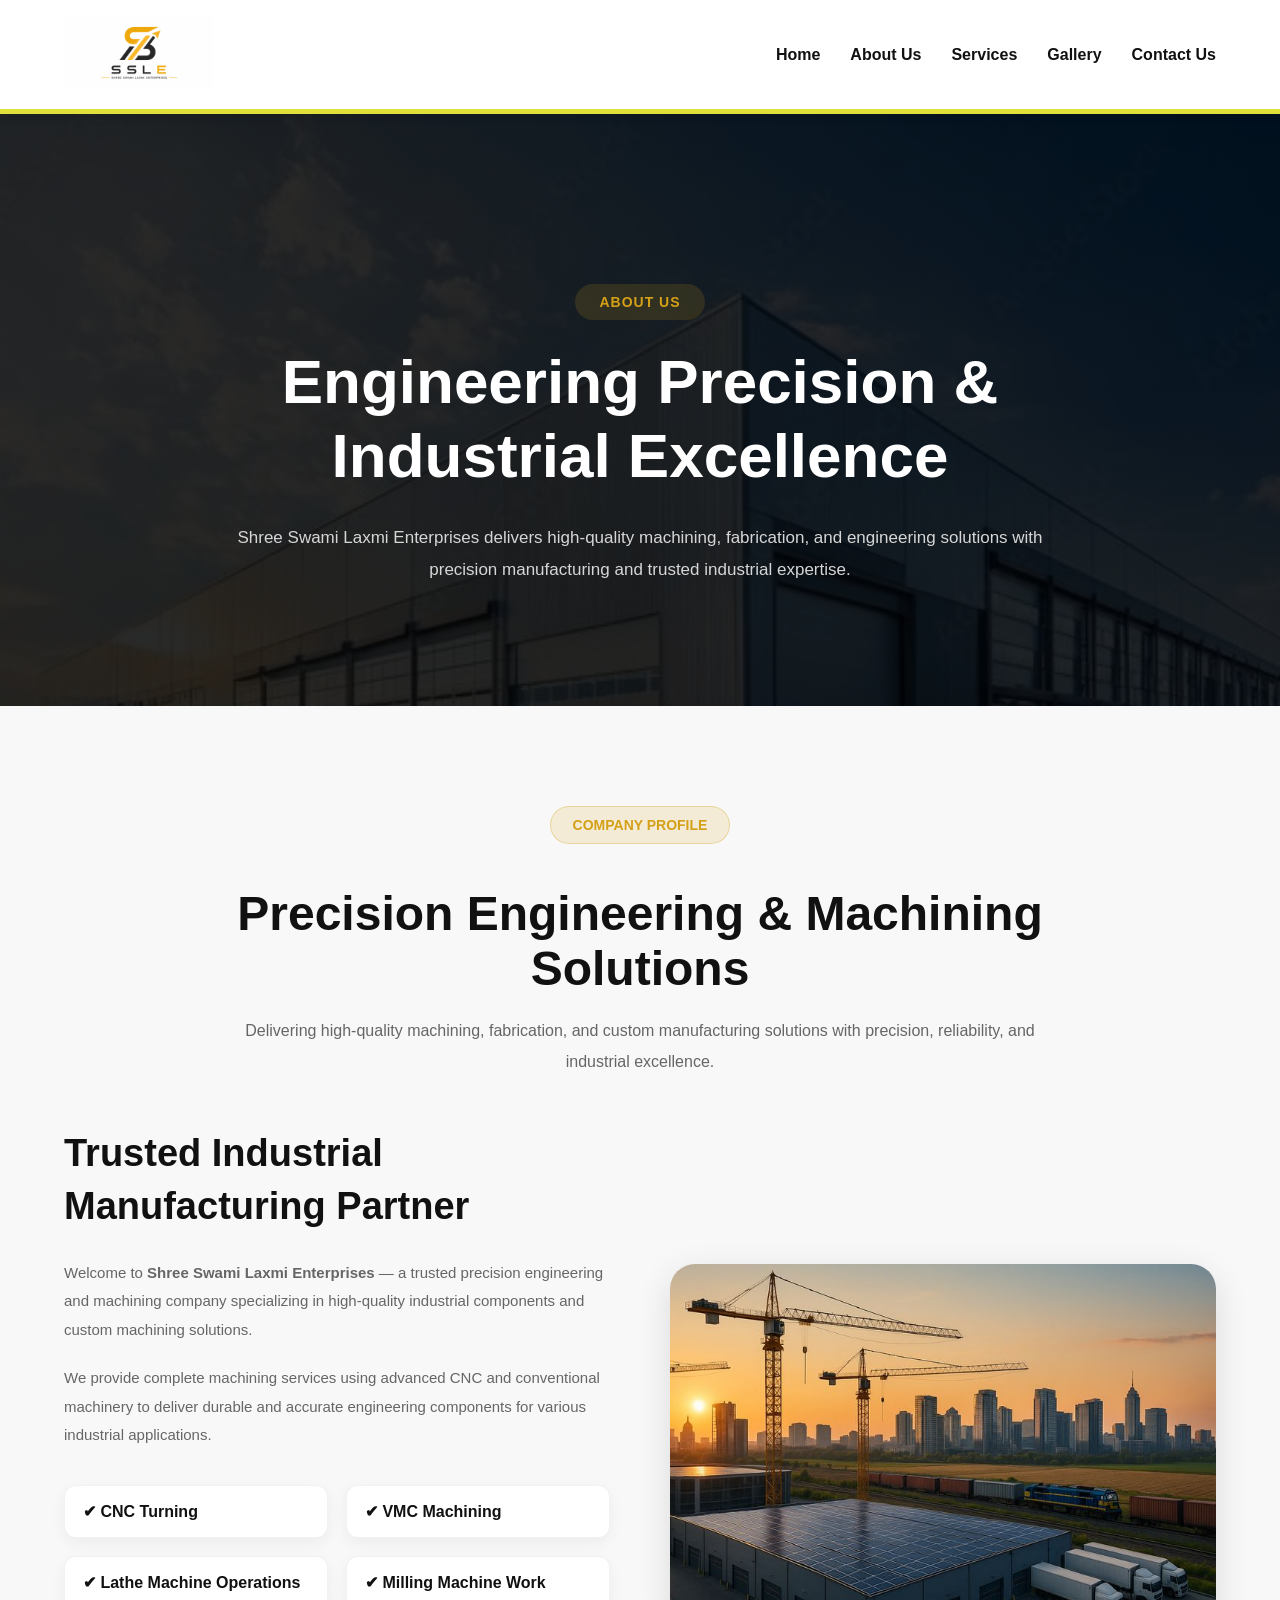
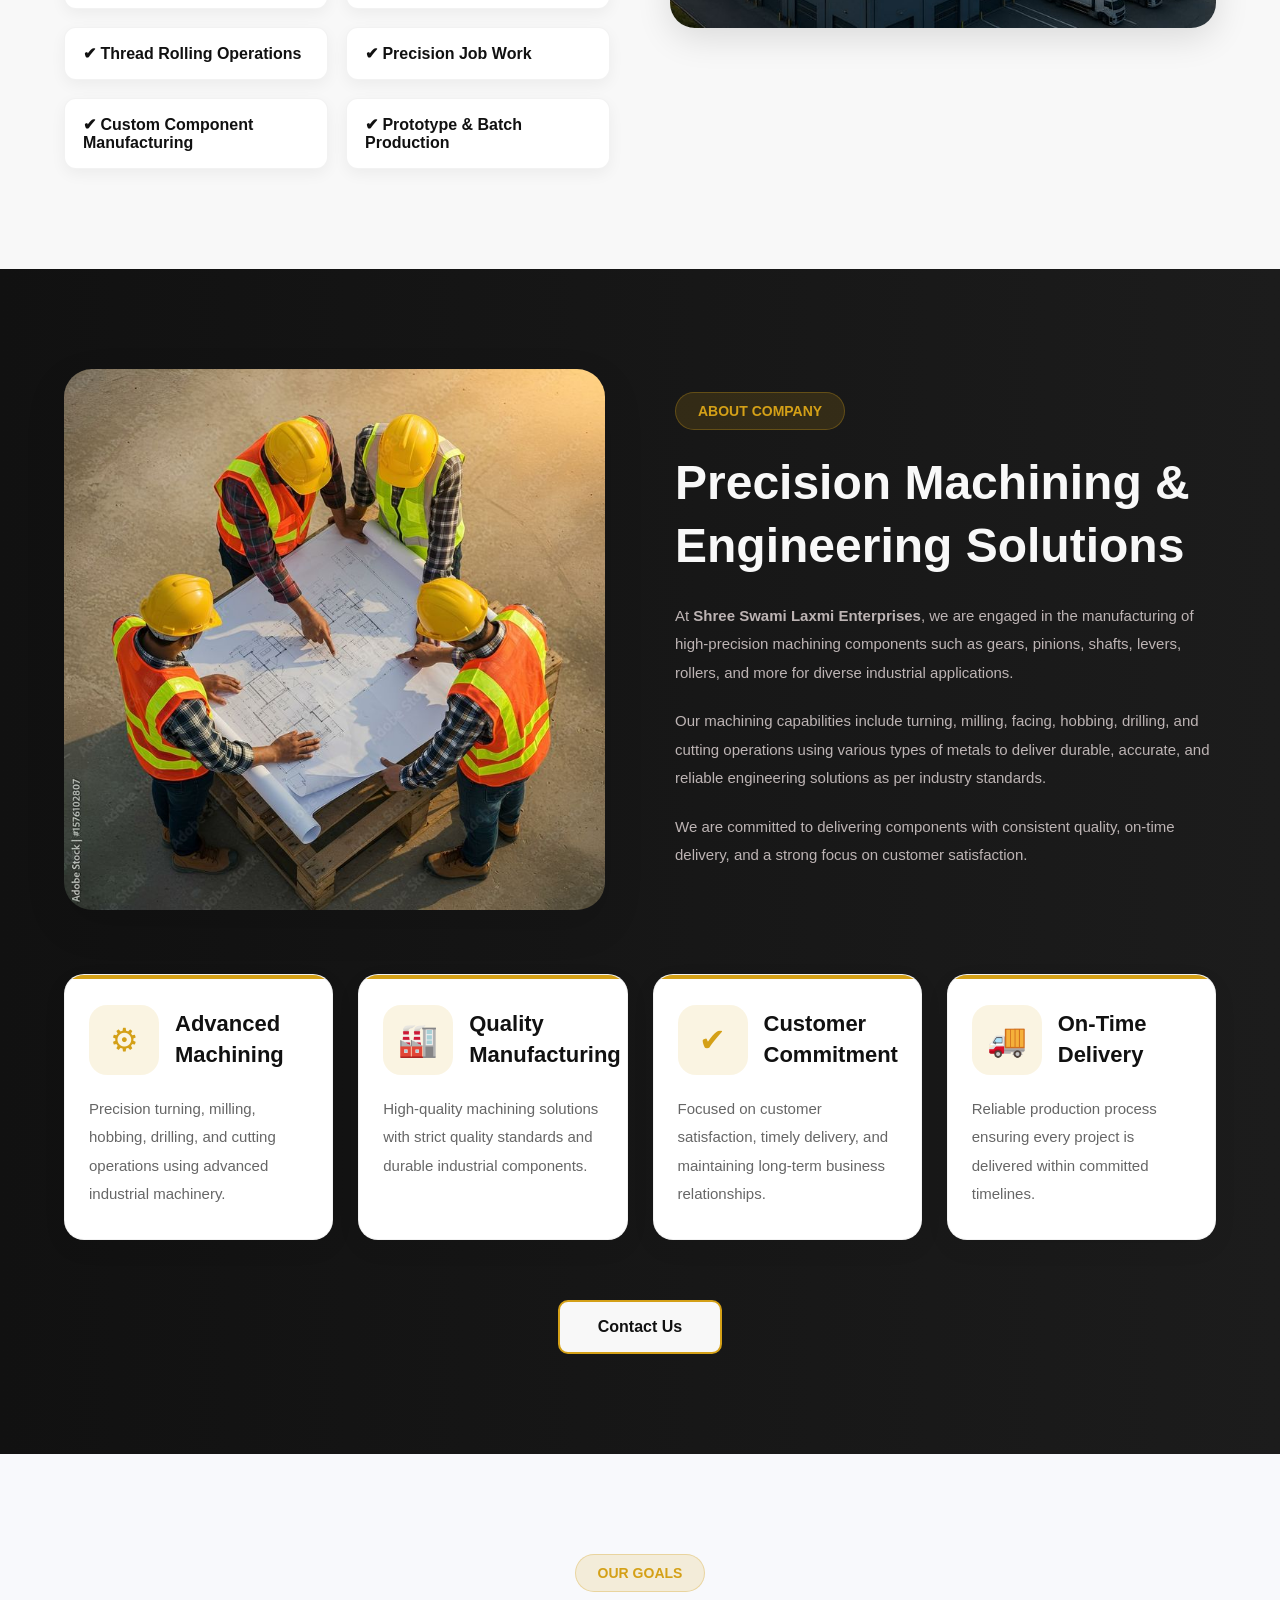
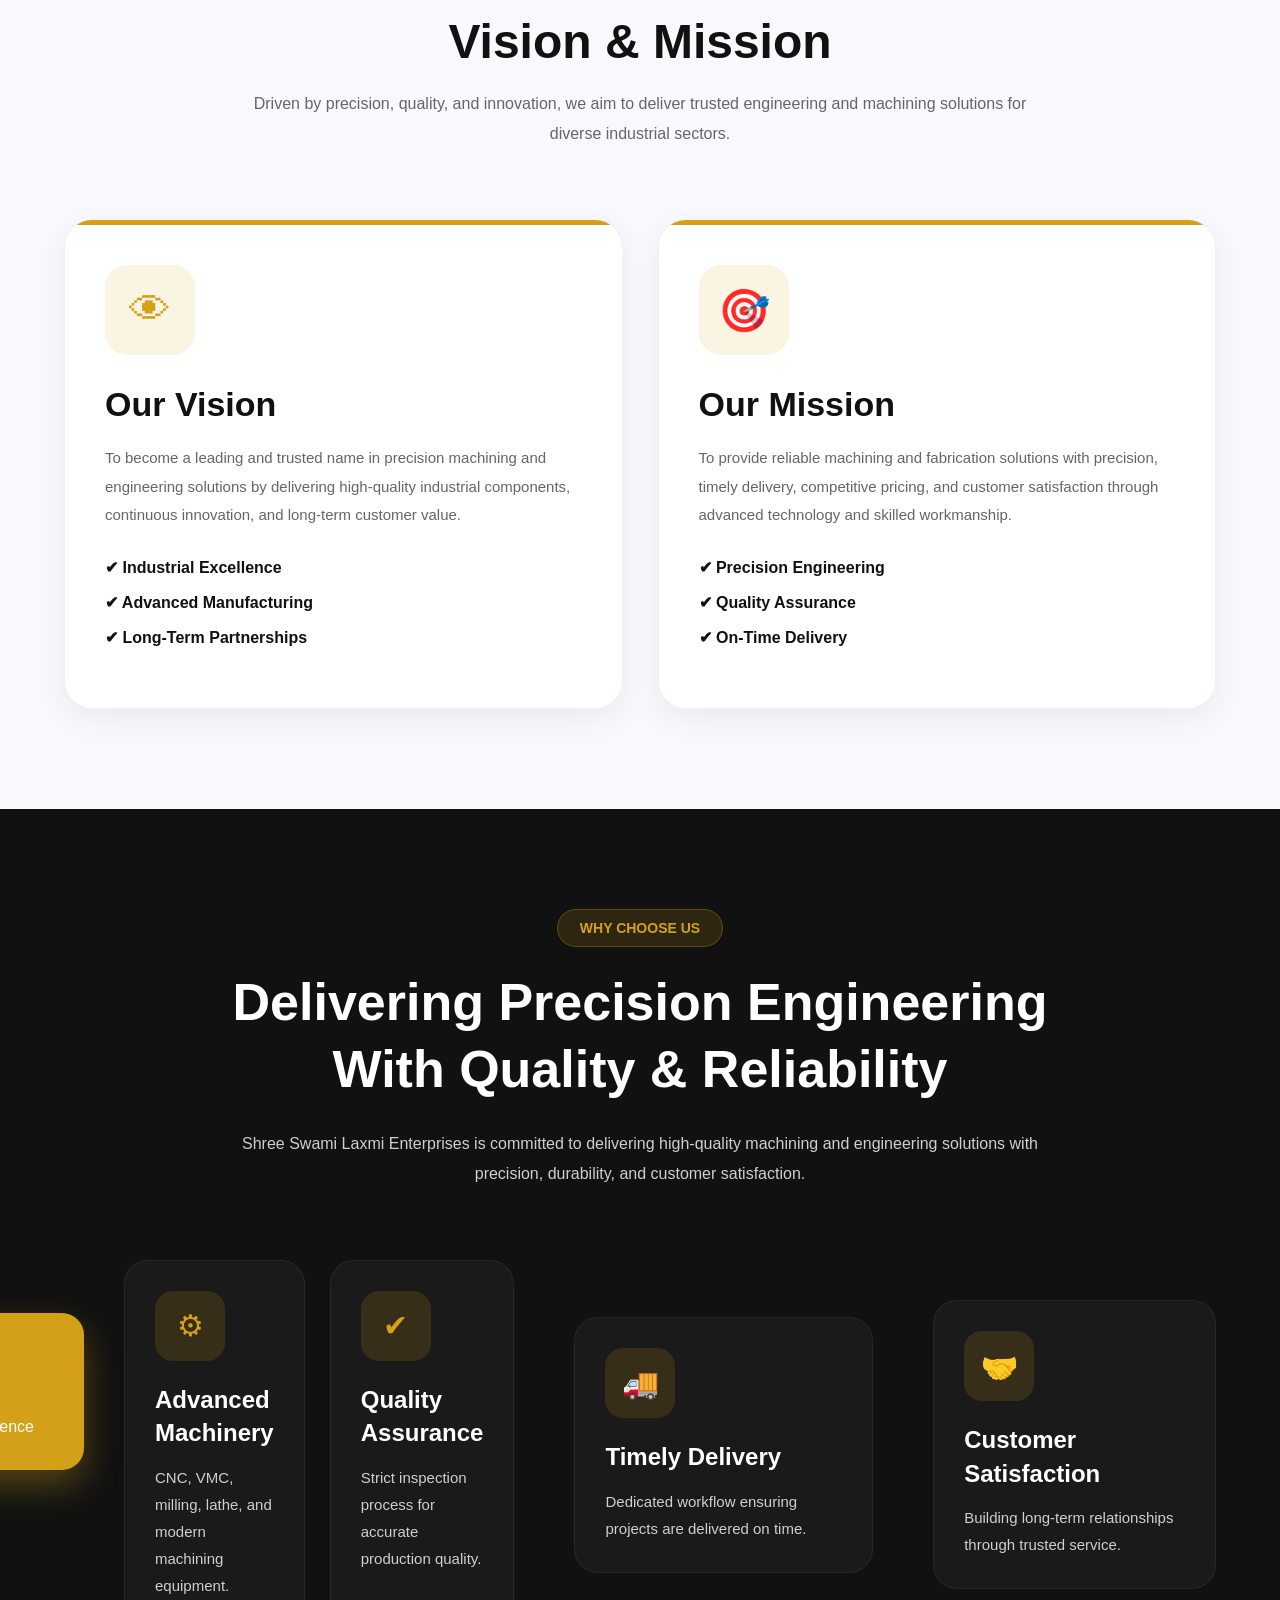
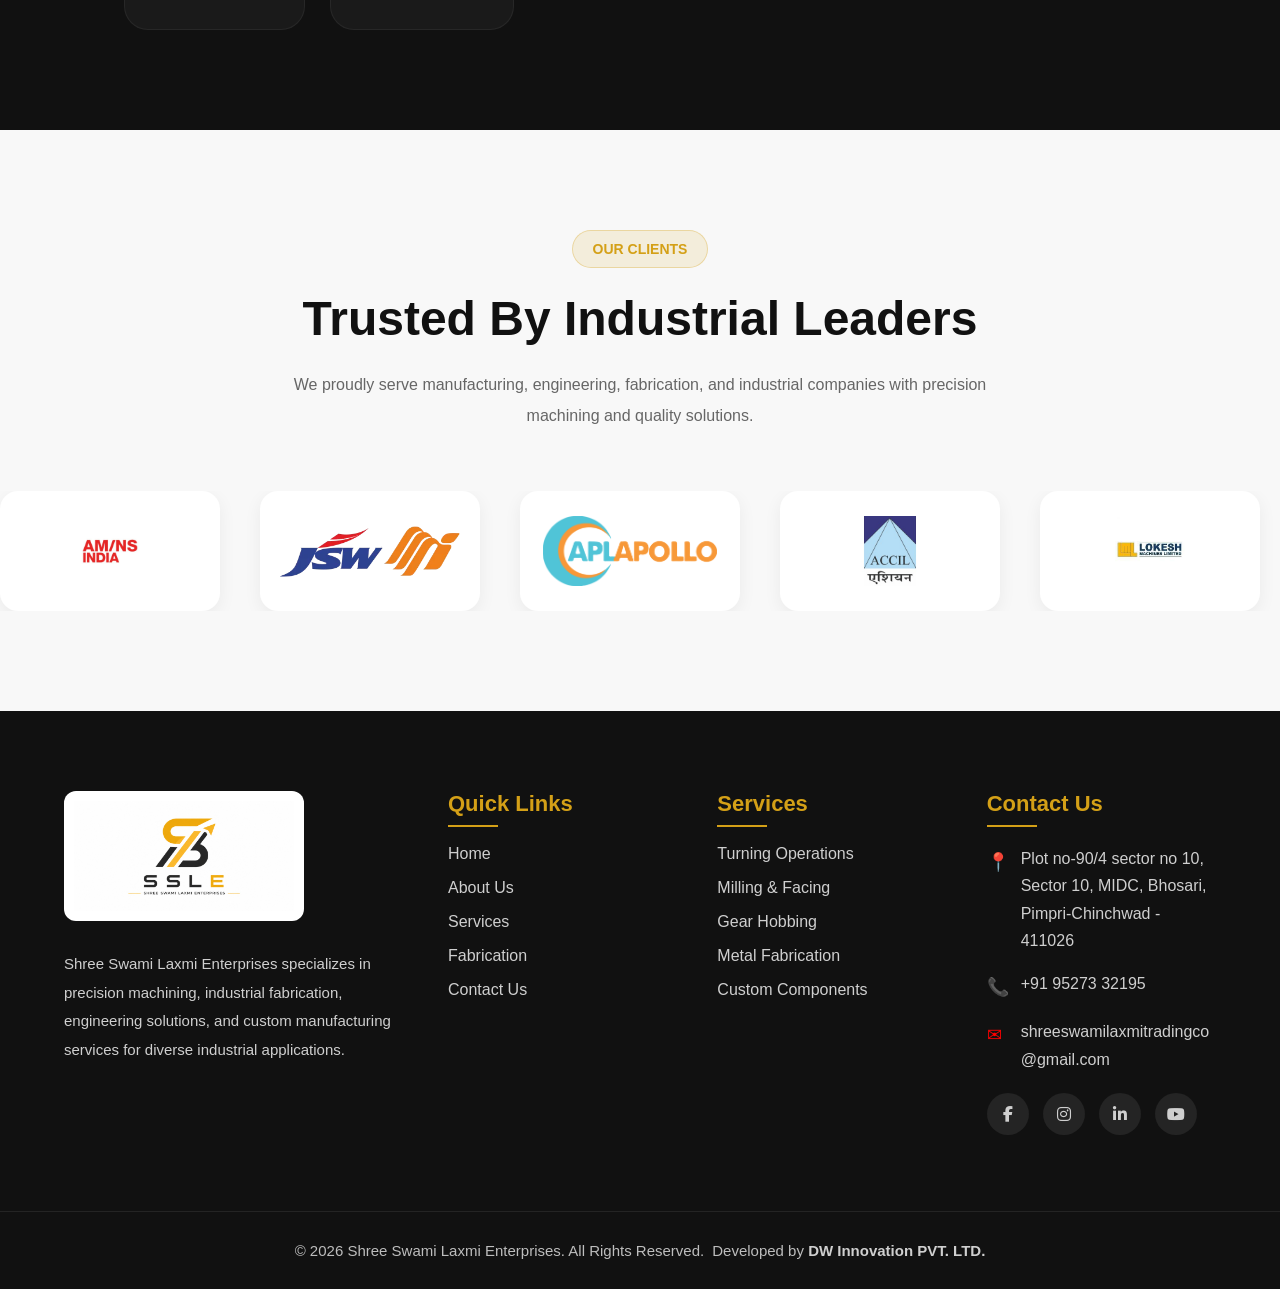
==== commit 071a761b: "Update project with latest changes" ====
--- a/about.html
+++ b/about.html
@@ -6,7 +6,7 @@
     <title>About - SSLE</title>
     <link rel="stylesheet" href="assets/css/style.css">
     <link rel="stylesheet" href="assets/css/about.css">
-    <link rel="icon" href="assets/img/SSLE_company_logo.png">
+    <link rel="icon" href="assets/img/SSLE_company_logo.jpeg">
     <link rel="stylesheet" href="https://cdnjs.cloudflare.com/ajax/libs/font-awesome/6.5.1/css/all.min.css">
 </head>
 <body>
@@ -358,14 +358,15 @@
 
                 <div class="vm-card">
 
-                    <div class="vm-icon">
-                        👁
-                    </div>
-
-                    <h3>
-                        Our Vision
-                    </h3>
-
+                    <div class="vm-top">
+                        <div class="vm-icon">
+                            👁
+                        </div>
+
+                        <h3>
+                            Our Vision
+                        </h3>
+                    </div>
                     <p>
                         To become a leading and trusted name in
                         precision machining and engineering solutions
@@ -394,15 +395,15 @@
                 <!-- MISSION -->
 
                 <div class="vm-card">
-
-                    <div class="vm-icon">
-                        🎯
-                    </div>
-
-                    <h3>
-                        Our Mission
-                    </h3>
-
+                    <div class="vm-top">
+                        <div class="vm-icon">
+                            🎯
+                        </div>
+
+                        <h3>
+                            Our Mission
+                        </h3>
+                    </div>
                     <p>
                         To provide reliable machining and fabrication
                         solutions with precision, timely delivery,
@@ -497,23 +498,23 @@
 
                     <div class="why-card">
 
-                        <div class="why-icon">
-                            ⚙
-                        </div>
-
-                        <div>
+                        <div class="why-top">
+
+                            <div class="why-icon">
+                                ⚙
+                            </div>
 
                             <h3>
                                 Advanced Machinery
                             </h3>
 
-                            <p>
-                                CNC, VMC, milling,
-                                lathe, and modern
-                                machining equipment.
-                            </p>
-
-                        </div>
+                        </div>
+
+                        <p>
+                            CNC, VMC, milling,
+                            lathe, and modern
+                            machining equipment.
+                        </p>
 
                     </div>
 
@@ -521,21 +522,20 @@
 
                     <div class="why-card">
 
-                        <div class="why-icon">
-                            ✔
-                        </div>
-
-                        <div>
+                        <div class="why-top">
+                            <div class="why-icon">
+                                ✔
+                            </div>
 
                             <h3>
                                 Quality Assurance
                             </h3>
-
-                            <p>
-                                Strict inspection
-                                process for accurate
-                                production quality.
-                            </p>
+                        </div>
+                        <p>
+                            Strict inspection
+                            process for accurate
+                            production quality.
+                        </p>
 
                         </div>
 
@@ -545,39 +545,39 @@
 
                     <div class="why-card">
 
-                        <div class="why-icon">
-                            🚚
-                        </div>
-
-                        <div>
+                        <div class="why-top">
+
+                            <div class="why-icon">
+                                🚚
+                            </div>
 
                             <h3>
                                 Timely Delivery
                             </h3>
-
-                            <p>
-                                Dedicated workflow
-                                ensuring projects
-                                are delivered on time.
-                            </p>
-
-                        </div>
+                        </div>
+                        <p>
+                            Dedicated workflow
+                            ensuring projects
+                            are delivered on time.
+                        </p>
 
                     </div>
 
                     <!-- CARD -->
 
                     <div class="why-card">
-
-                        <div class="why-icon">
-                            🤝
-                        </div>
-
-                        <div>
+                        <div class="why-top">
+                            <div class="why-icon">
+                                🤝
+                            </div>
+
+                    
 
                             <h3>
                                 Customer Satisfaction
                             </h3>
+
+                        </div>
 
                             <p>
                                 Building long-term
@@ -585,7 +585,7 @@
                                 trusted service.
                             </p>
 
-                        </div>
+                
 
                     </div>
 
@@ -597,6 +597,7 @@
 
     </section>
 
+    <!-- ============= Clients ================== -->
     <section class="clients-section">
 
         <div class="container">
--- a/assets/css/style.css
+++ b/assets/css/style.css
@@ -36,7 +36,7 @@
 }
 
 .logo-section img {
-    width: 250px;
+    width: 150px;
     max-width: 100%;
 }
 
@@ -101,17 +101,19 @@
     }
 
     .navbar {
-        padding: 12px 0;
+        width: 100%;
+        padding: 10px 20px 5px 0;
         position: relative;
     }
 
     .logo-section img {
-        width: 180px;
+        width: 140px;
     }
 
     /* MENU BUTTON */
 
     .menu-toggle {
+        margin-left: auto;
         display: block;
         font-size: 30px;
         z-index: 1001;
@@ -588,8 +590,28 @@
     }
 
     .feature-card {
-        flex-direction: column;
+        display: flex;
+        flex-direction: row;   /* keep icon + text side by side */
         align-items: flex-start;
+        gap: 14px;
+        padding: 18px;
+    }
+
+    .feature-icon {
+        width: 52px;
+        height: 52px;
+        font-size: 24px;
+        flex-shrink: 0;
+    }
+
+    .feature-card h3 {
+        font-size: 17px;
+        margin-bottom: 6px;
+    }
+
+    .feature-card p {
+        font-size: 14px;
+        line-height: 1.5;
     }
 
 }
@@ -782,11 +804,34 @@
     }
 
     .service-content {
-        padding: 24px;
+        padding: 22px;
+    }
+
+    /* ICON + HEADING INLINE */
+    .service-content-top {
+        display: flex;
+        align-items: center;
+        gap: 14px;
+        margin-bottom: 14px;
+    }
+
+    .service-icon {
+        width: 52px;
+        height: 52px;
+        font-size: 24px;
+        margin-bottom: 0;
+        flex-shrink: 0;
     }
 
     .service-content h3 {
-        font-size: 22px;
+        font-size: 20px;
+        margin-bottom: 0;
+    }
+
+    .service-content p {
+        font-size: 14px;
+        line-height: 1.6;
+        margin-top: 14px;
     }
 
 }
@@ -1338,68 +1383,59 @@
     padding-left: 6px;
 }
 
-/* ================= CONTACT ================= */
-
-.footer-column-contact ul {
-    list-style: none;
-    padding: 0;
-    margin: 0;
-}
-
-.footer-column-contact h3 {
+/* CONTACT ITEMS */
+
+.contact-item {
+    display: flex;
+    align-items: flex-start;
+    gap: 12px;
+    margin-bottom: 16px;
+    color: #cfcfcf;
+    line-height: 1.7;
+}
+
+.contact-icon {
     color: #d4a017;
-    margin-bottom: 28px;
-    font-size: 22px;
-    position: relative;
-}
-
-.footer-contact li {
-    color: #cfcfcf;
-    line-height: 1.5;
+    font-size: 18px;
+    min-width: 22px;
+    margin-top: 2px;
+}
+
+.email-icon {
+    color: red;
+}
+
+.email-text {
     word-break: break-word;
-    margin-bottom: 10px;
-}
-
-.footer-contact span {
-    padding-left: 15px;
-}
-
-.email-id {
-    padding: 0;
-}
-
-/* ================= SOCIAL ICONS ================= */
+}
+
+/* SOCIAL ICONS */
 
 .social-icons {
     display: flex;
-    justify-content: center;
     align-items: center;
     gap: 14px;
-    margin-top: 18px;
+    margin-top: 20px;
+    flex-wrap: nowrap;
 }
 
 .social-icons a {
     width: 42px;
     height: 42px;
-
+    border-radius: 50%;
+    background: rgba(255,255,255,0.08);
     display: flex;
     align-items: center;
     justify-content: center;
-
-    border-radius: 50%;
-
-    background: rgba(255,255,255,0.08);
-
-    color: #fff;
-
+    color: #fff;
+    font-size: 16px;
     text-decoration: none;
-
-    font-size: 16px;
-
     transition: 0.3s ease;
-
-    padding: 0 !important;
-    line-height: 1;
+}
+
+.social-icons a:hover {
+    /* background: #d4a017; */
+    transform: translateY(-4px);
 }
 
 /* ICON CENTER FIX */
--- a/assets/css/about.css
+++ b/assets/css/about.css
@@ -1,20 +1,3 @@
-* {
-    margin: 0;
-    padding: 0;
-    box-sizing: border-box;
-    font-family: Arial, sans-serif;
-}
-
-body {
-    background: #ffffff;
-    color: #222;
-}
-
-.container {
-    width: 90%;
-    max-width: 1200px;
-    margin: auto;
-}
 /* ================= ABOUT HERO ================= */
 
 .about-hero {
@@ -817,21 +800,42 @@
     }
 
     .vm-card {
-        padding: 30px 22px;
+        padding: 26px 20px;
+    }
+
+    /* ICON + TITLE INLINE */
+
+    .vm-top {
+        display: flex;
+        align-items: center;
+        gap: 14px;
+        margin-bottom: 18px;
+    }
+
+    .vm-icon {
+        width: 52px;
+        height: 52px;
+        font-size: 24px;
+        border-radius: 14px;
+        margin-bottom: 0;
+        flex-shrink: 0;
     }
 
     .vm-card h3 {
-        font-size: 24px;
+        font-size: 22px;
+        margin-bottom: 0;
+        line-height: 1.3;
     }
 
     .vm-card p {
         font-size: 14px;
-    }
-
-    .vm-icon {
-        width: 75px;
-        height: 75px;
-        font-size: 36px;
+        line-height: 1.7;
+        margin-bottom: 22px;
+    }
+
+    .vm-card ul li {
+        font-size: 14px;
+        margin-bottom: 14px;
     }
 
 }
@@ -1065,20 +1069,42 @@
     }
 
     .why-card {
-        padding: 24px;
+        padding: 22px;
+    }
+
+    /* ICON + TITLE INLINE */
+
+    .why-top {
+        display: flex;
+        align-items: center;
+        gap: 14px;
+        margin-bottom: 14px;
+    }
+
+    .why-icon {
+        width: 52px;
+        height: 52px;
+        font-size: 24px;
+        margin-bottom: 0;
+        flex-shrink: 0;
     }
 
     .why-card h3 {
-        font-size: 21px;
+        font-size: 19px;
+        margin-bottom: 0;
+        line-height: 1.4;
     }
 
     .why-card p {
         font-size: 14px;
+        line-height: 1.6;
     }
 
     .experience-box {
         position: static;
         margin-top: 20px;
+        width: 100%;
+        text-align: center;
     }
 
 }
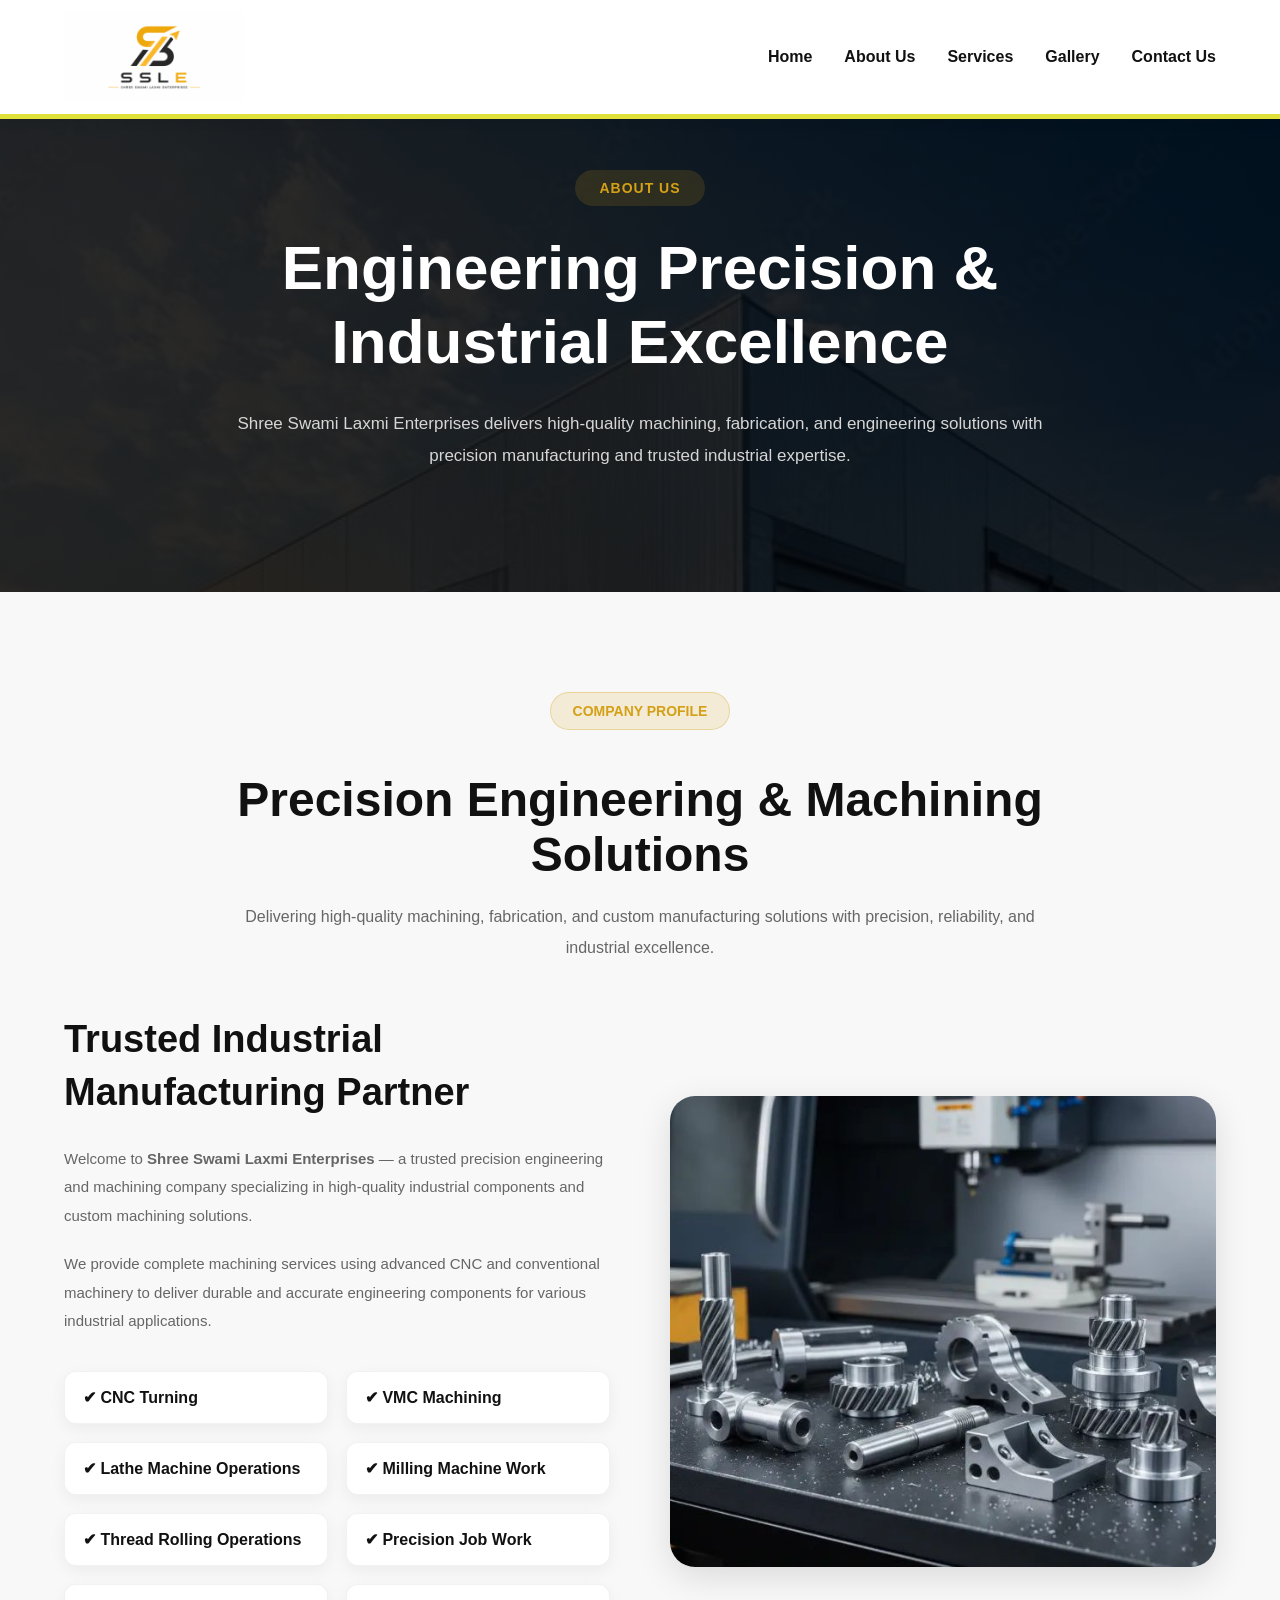
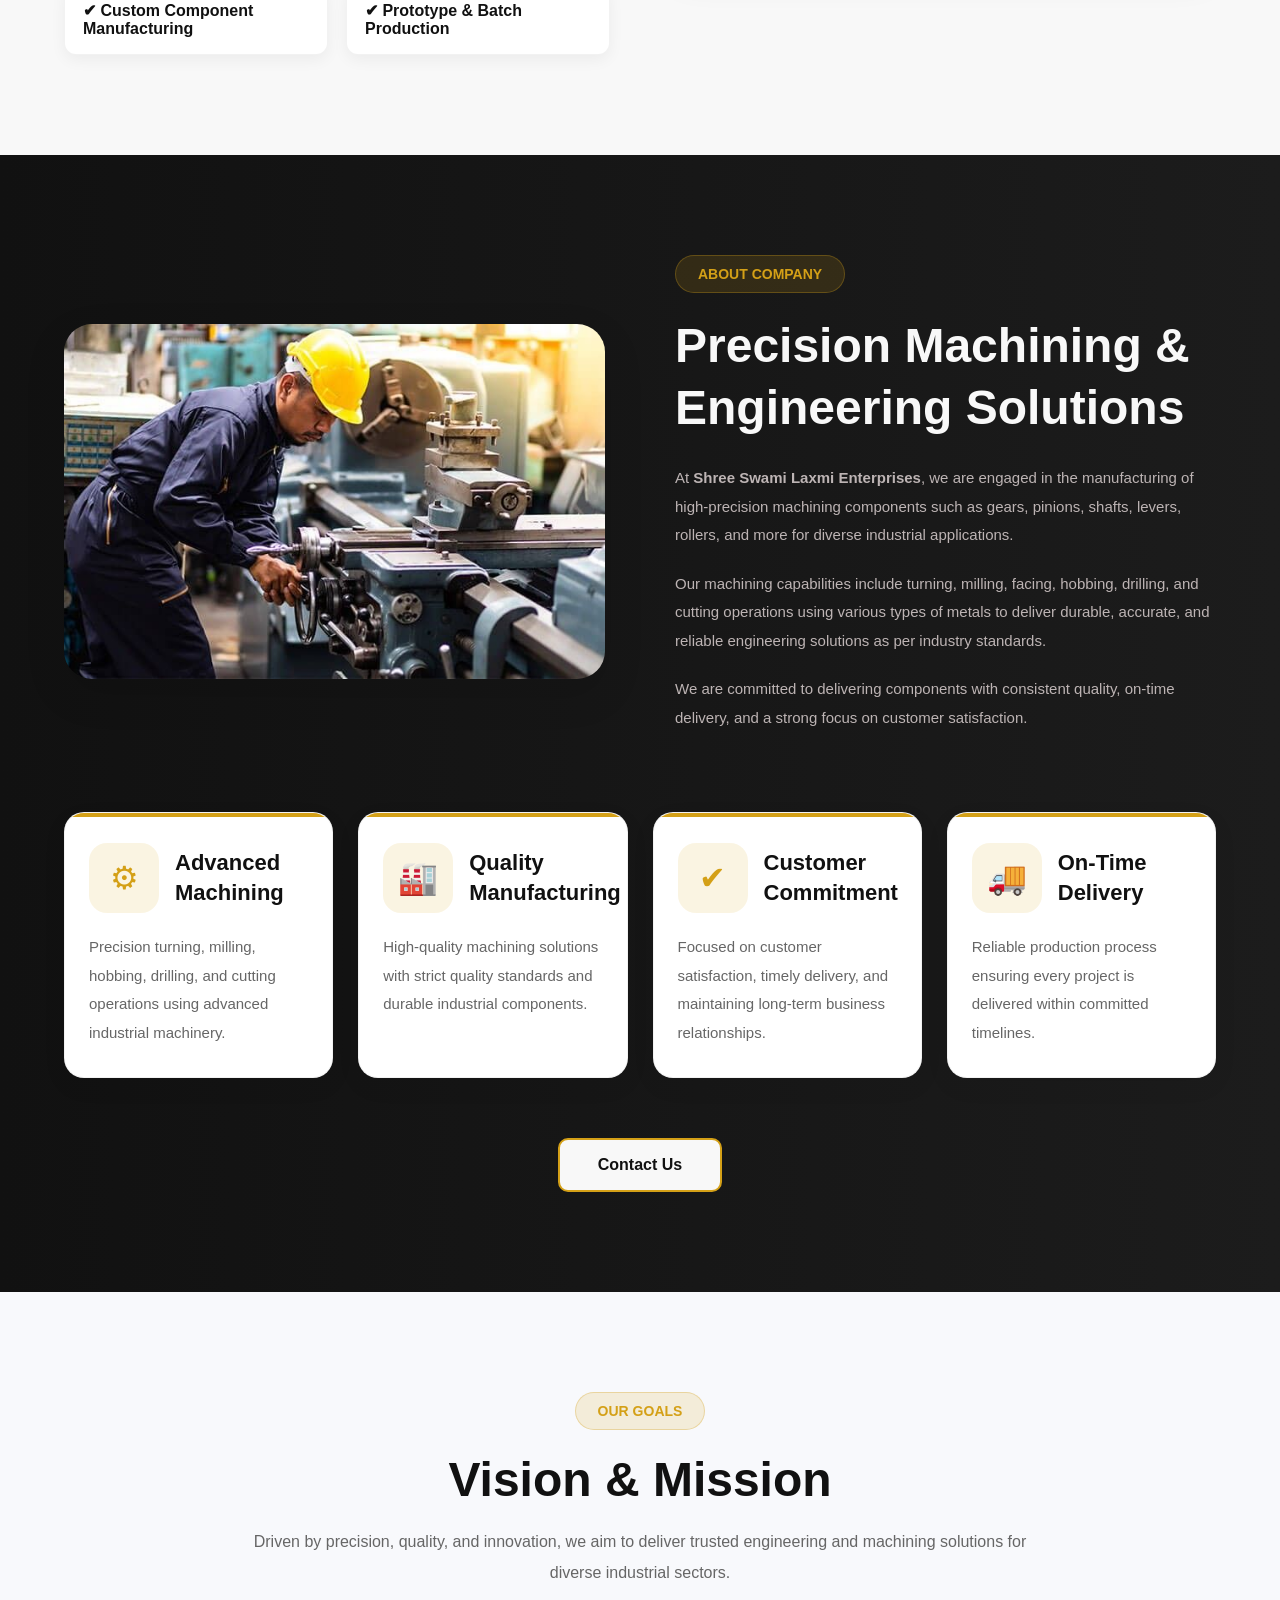
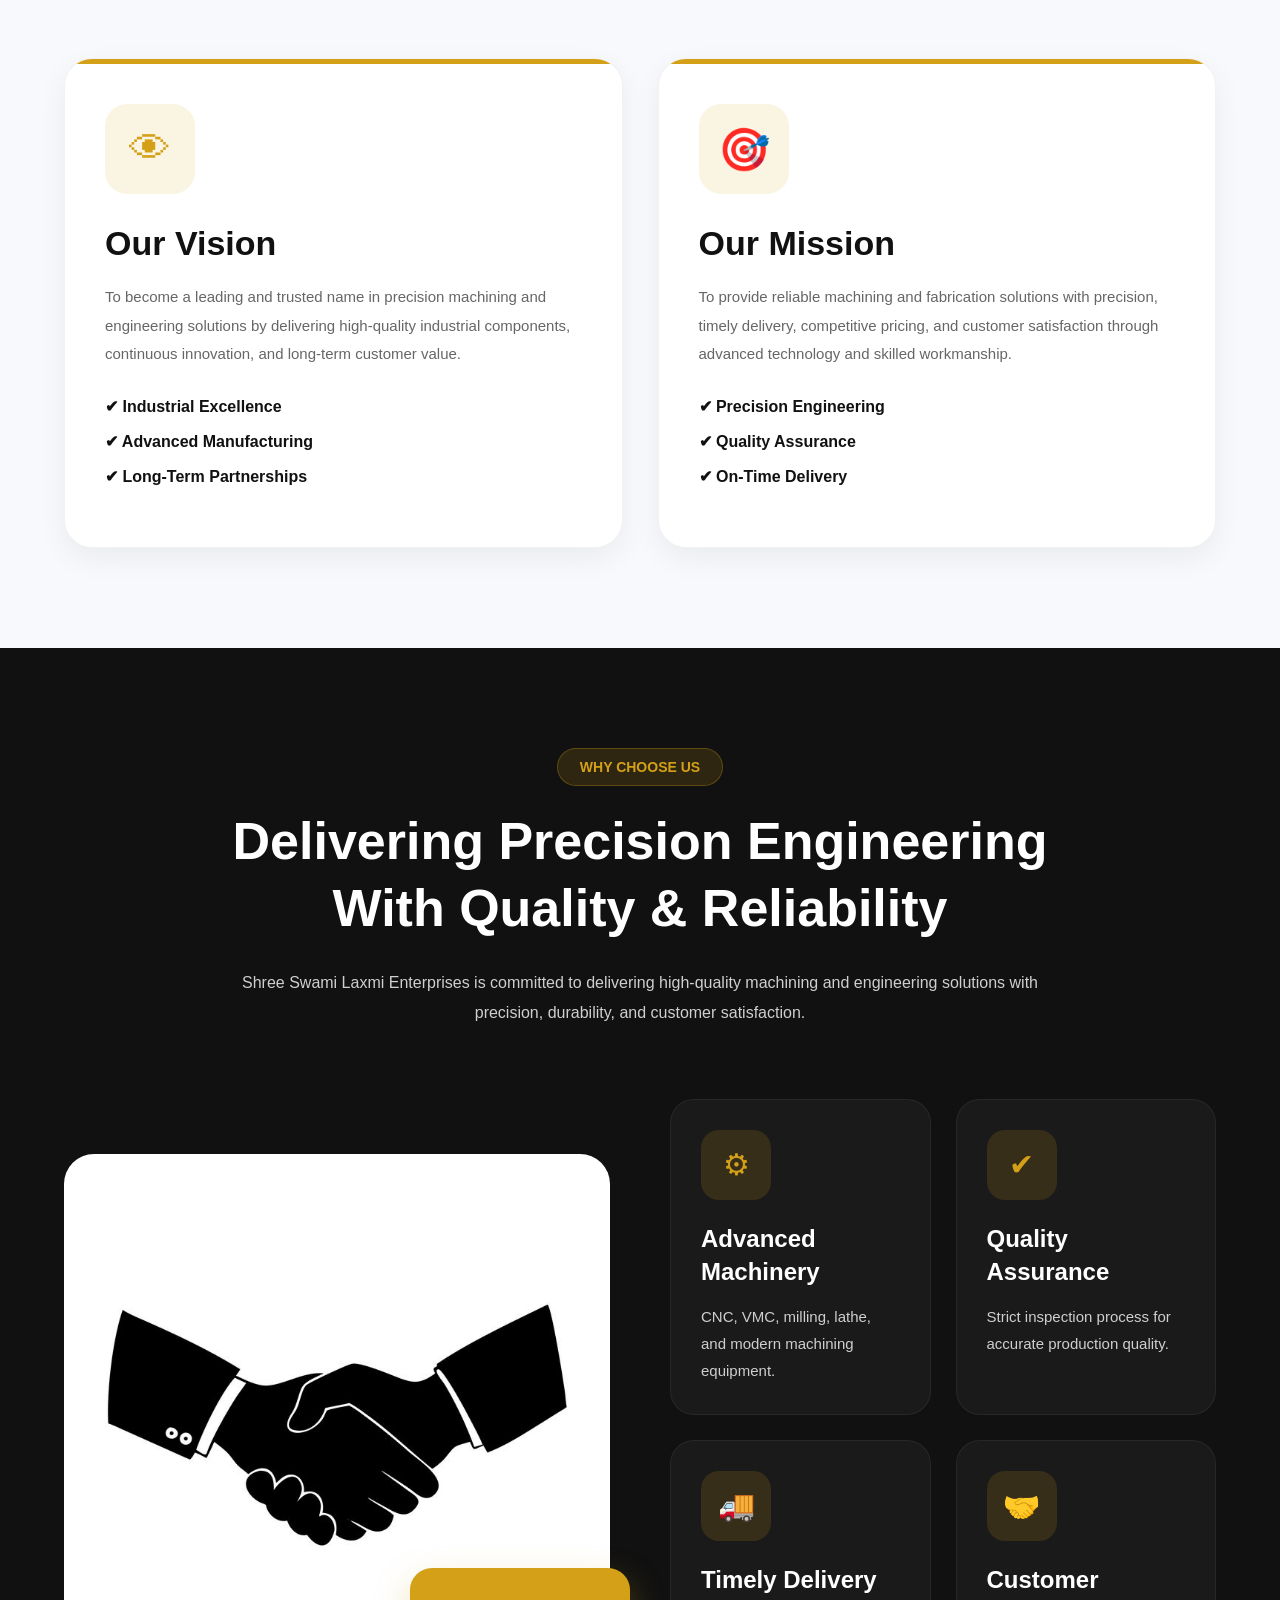
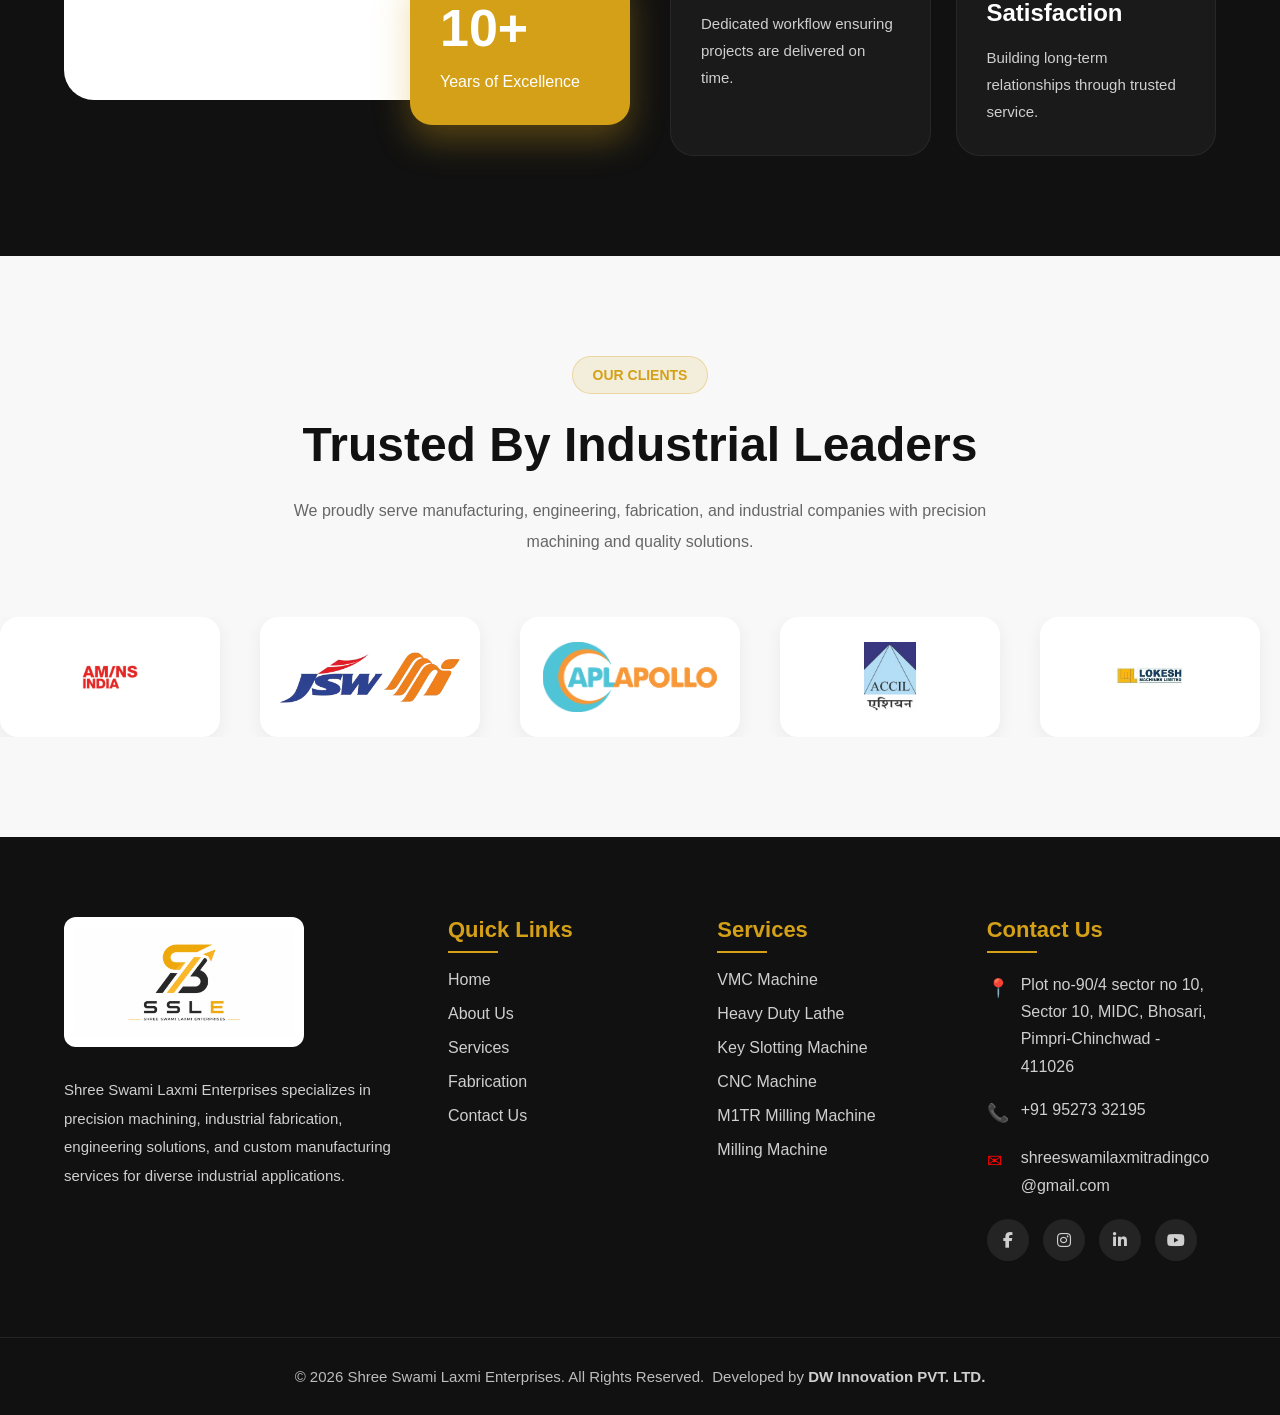
==== commit 06ae19ec: "Update project with latest changes" ====
--- a/about.html
+++ b/about.html
@@ -523,6 +523,7 @@
                     <div class="why-card">
 
                         <div class="why-top">
+
                             <div class="why-icon">
                                 ✔
                             </div>
@@ -530,15 +531,15 @@
                             <h3>
                                 Quality Assurance
                             </h3>
-                        </div>
+
+                        </div>
+
                         <p>
                             Strict inspection
                             process for accurate
                             production quality.
                         </p>
 
-                        </div>
-
                     </div>
 
                     <!-- CARD -->
@@ -566,26 +567,24 @@
                     <!-- CARD -->
 
                     <div class="why-card">
+
                         <div class="why-top">
+
                             <div class="why-icon">
                                 🤝
                             </div>
 
-                    
-
                             <h3>
                                 Customer Satisfaction
                             </h3>
 
                         </div>
 
-                            <p>
-                                Building long-term
-                                relationships through
-                                trusted service.
-                            </p>
-
-                
+                        <p>
+                            Building long-term
+                            relationships through
+                            trusted service.
+                        </p>
 
                     </div>
 
--- a/assets/css/style.css
+++ b/assets/css/style.css
@@ -18,31 +18,53 @@
 
 /* ================= HEADER ================= */
 
+/* ================= HEADER ================= */
+
 .main-header {
     width: 100%;
     background: #ffffff;
     box-shadow: 0 2px 10px rgba(0,0,0,0.08);
-    position: sticky;
+
+    position: fixed;
     top: 0;
-    z-index: 999;
+    left: 0;
+
+    z-index: 9999;
+
     border-bottom: 5px solid rgb(224, 224, 59);
 }
+
+/* ================= NAVBAR ================= */
 
 .navbar {
     display: flex;
     justify-content: space-between;
     align-items: center;
-    padding: 15px 0;
+
+    padding: 12px 0;
+}
+
+/* ================= LOGO ================= */
+
+.logo-section {
+    display: flex;
+    align-items: center;
 }
 
 .logo-section img {
-    width: 150px;
+    width:180px;
     max-width: 100%;
-}
+    object-fit: contain;
+    transition: 0.3s ease;
+}
+
+/* ================= NAV LINKS ================= */
 
 .nav-links {
     display: flex;
-    gap: 30px;
+    align-items: center;
+    gap: 32px;
+
     list-style: none;
 }
 
@@ -50,19 +72,29 @@
     text-decoration: none;
     color: #111;
     font-weight: 600;
-    transition: 0.3s;
+    font-size: 16px;
+
+    transition: 0.3s ease;
+
     position: relative;
 }
+
+/* UNDERLINE */
 
 .nav-links li a::after {
     content: '';
+
     position: absolute;
+
     left: 0;
-    bottom: -5px;
+    bottom: -6px;
+
     width: 0;
     height: 2px;
+
     background: #d4a017;
-    transition: 0.3s;
+
+    transition: 0.3s ease;
 }
 
 .nav-links li a:hover::after {
@@ -73,26 +105,32 @@
     color: #d4a017;
 }
 
+/* ================= MENU BUTTON ================= */
+
 .menu-toggle {
     display: none;
-    font-size: 28px;
+
+    font-size: 30px;
     cursor: pointer;
+
     color: #111;
 }
 
-/* ================= RESPONSIVE HEADER ================= */
+/* ================= RESPONSIVE ================= */
 
 @media(max-width: 992px) {
 
     .logo-section img {
-        width: 210px;
+        width: 190px;
     }
 
     .nav-links {
-        gap: 20px;
-    }
-
-}
+        gap: 22px;
+    }
+
+}
+
+/* ================= MOBILE ================= */
 
 @media(max-width: 768px) {
 
@@ -101,21 +139,20 @@
     }
 
     .navbar {
-        width: 100%;
-        padding: 10px 20px 5px 0;
+        padding: 12px 0;
         position: relative;
     }
 
     .logo-section img {
-        width: 140px;
-    }
-
-    /* MENU BUTTON */
+        width: 170px;
+    }
+
+    /* MENU ICON */
 
     .menu-toggle {
+        display: block;
+        font-size: 32px;
         margin-left: auto;
-        display: block;
-        font-size: 30px;
         z-index: 1001;
     }
 
@@ -123,9 +160,12 @@
 
     .nav-links {
         position: absolute;
+
         top: 100%;
         left: 0;
+
         width: 100%;
+
         background: #fff;
 
         flex-direction: column;
@@ -141,16 +181,17 @@
         box-shadow: 0 10px 20px rgba(0,0,0,0.08);
     }
 
-    /* ACTIVE MENU */
+    /* ACTIVE */
 
     .nav-links.active {
         max-height: 500px;
-        padding: 15px 0;
+        padding: 10px 0;
     }
 
     .nav-links li {
         width: 100%;
         text-align: center;
+
         border-bottom: 1px solid #f1f1f1;
     }
 
@@ -160,7 +201,9 @@
 
     .nav-links li a {
         display: block;
+
         padding: 16px 20px;
+
         font-size: 16px;
     }
 
@@ -170,6 +213,8 @@
 
 }
 
+/* ================= SMALL MOBILE ================= */
+
 @media(max-width: 480px) {
 
     .logo-section img {
@@ -177,7 +222,7 @@
     }
 
     .menu-toggle {
-        font-size: 26px;
+        font-size: 28px;
     }
 
     .nav-links li a {
@@ -186,7 +231,6 @@
     }
 
 }
-
 /* ========================================== */
 
 /* ================= HERO SECTION ================= */
@@ -199,7 +243,7 @@
     overflow: hidden;
     display: flex;
     align-items: center;
-    padding: 80px 0;
+    padding: 150px 0;
 }
 
 .hero-overlay {
@@ -353,7 +397,7 @@
 
     .hero-section {
         min-height: auto;
-        padding: 60px 0;
+        padding: 140px 0 80px 0;
     }
 
     .hero-content h1 {
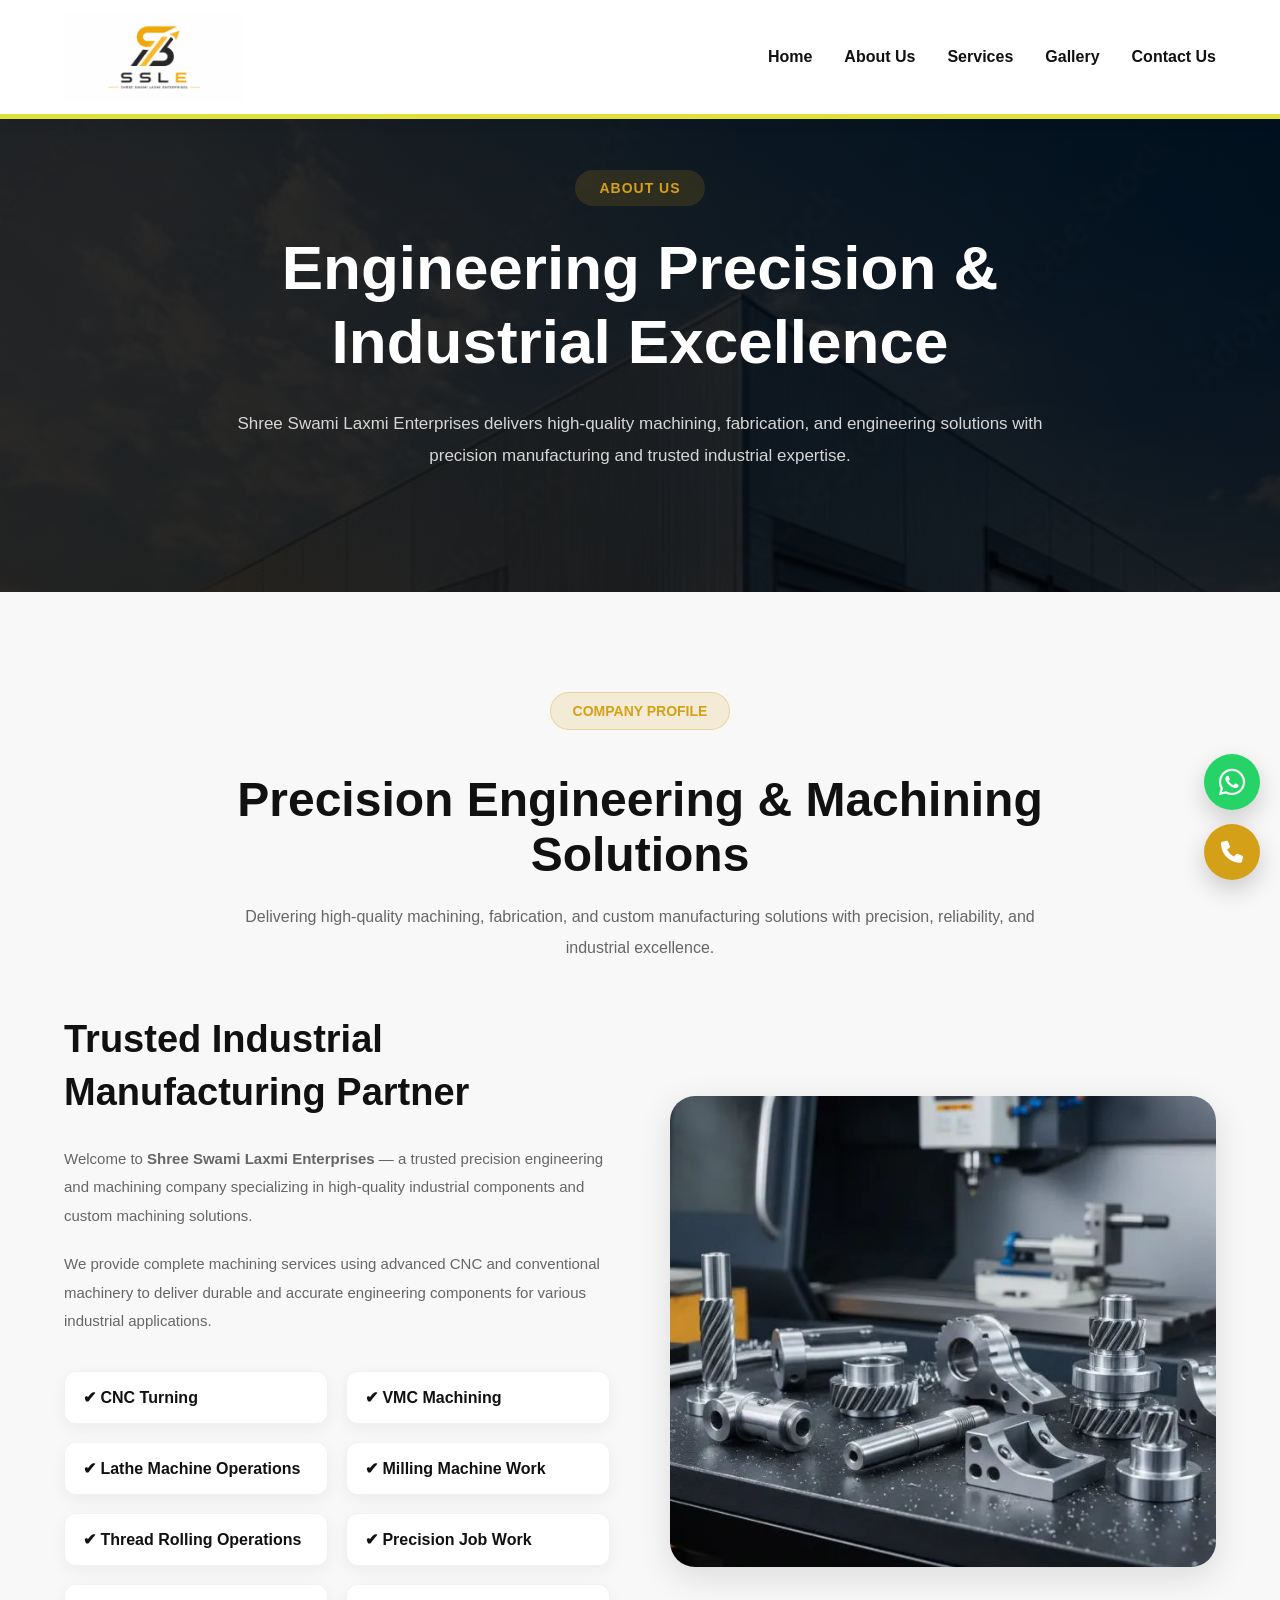
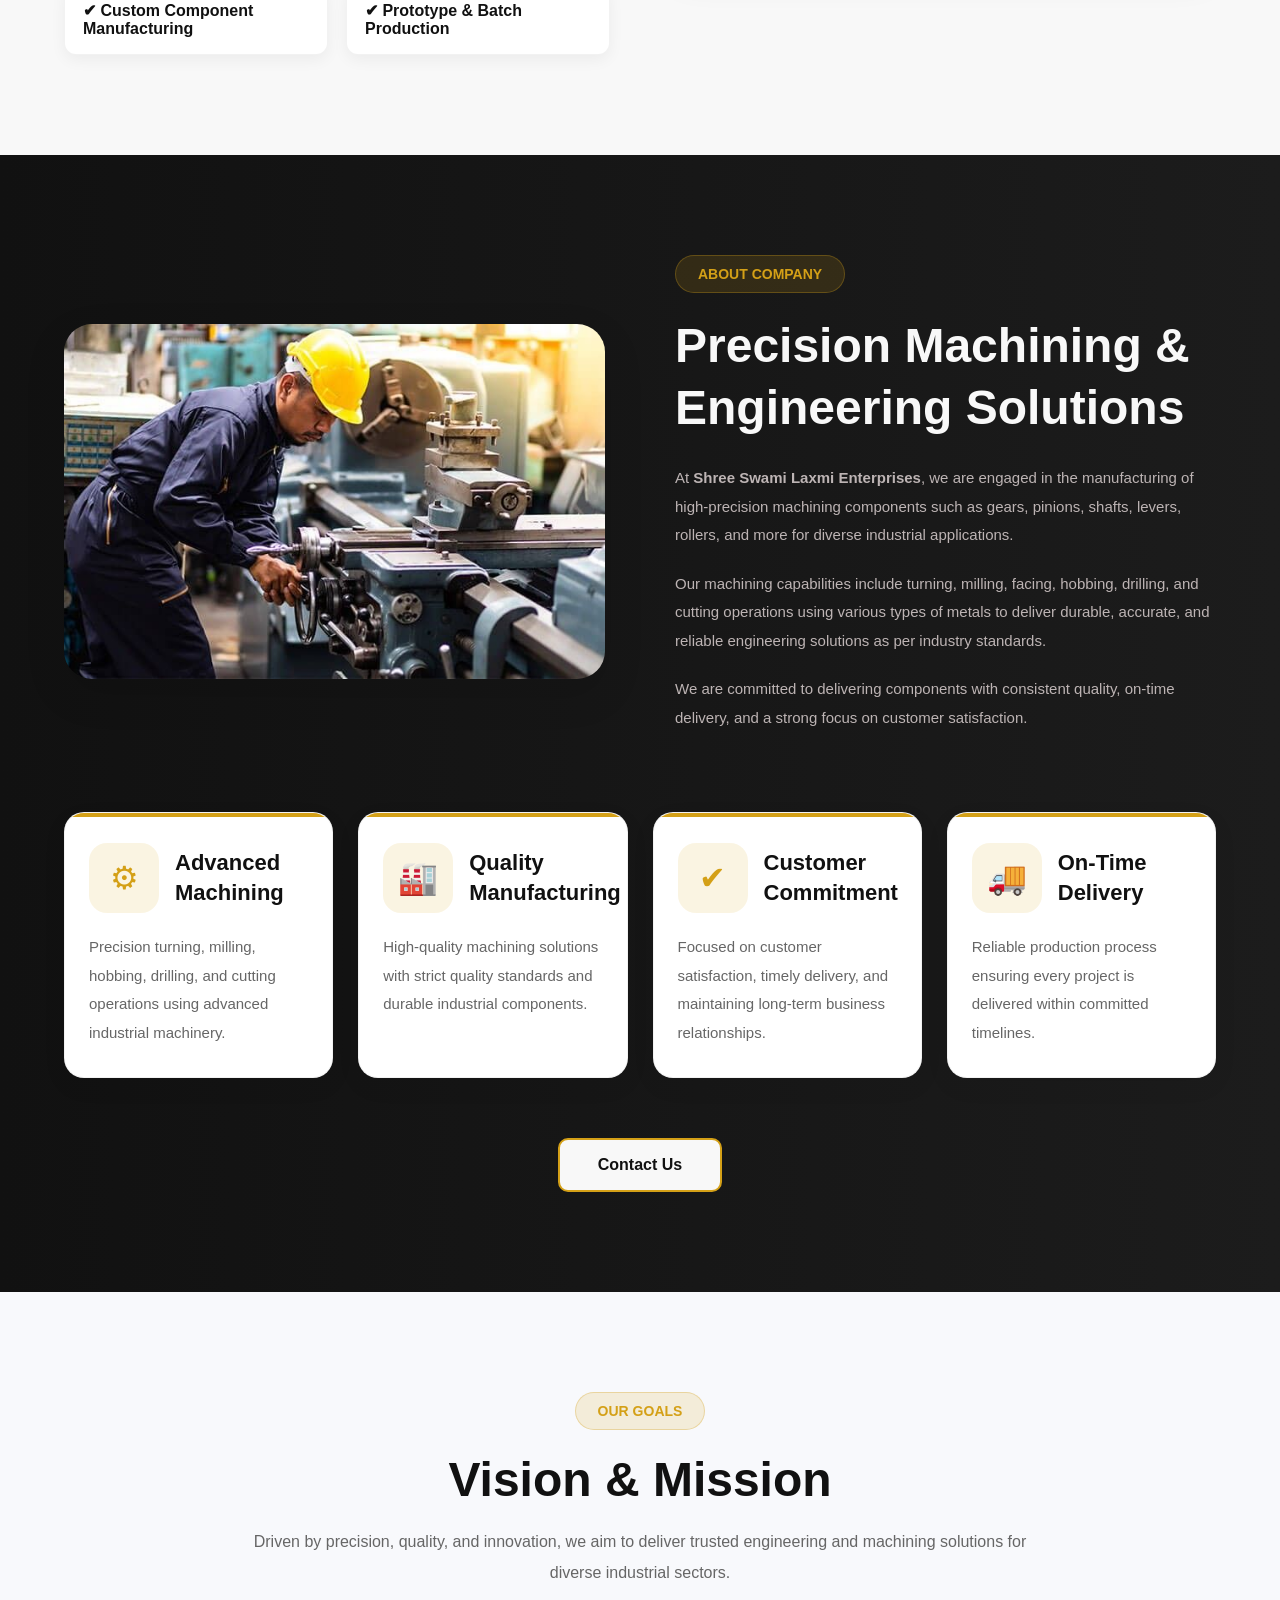
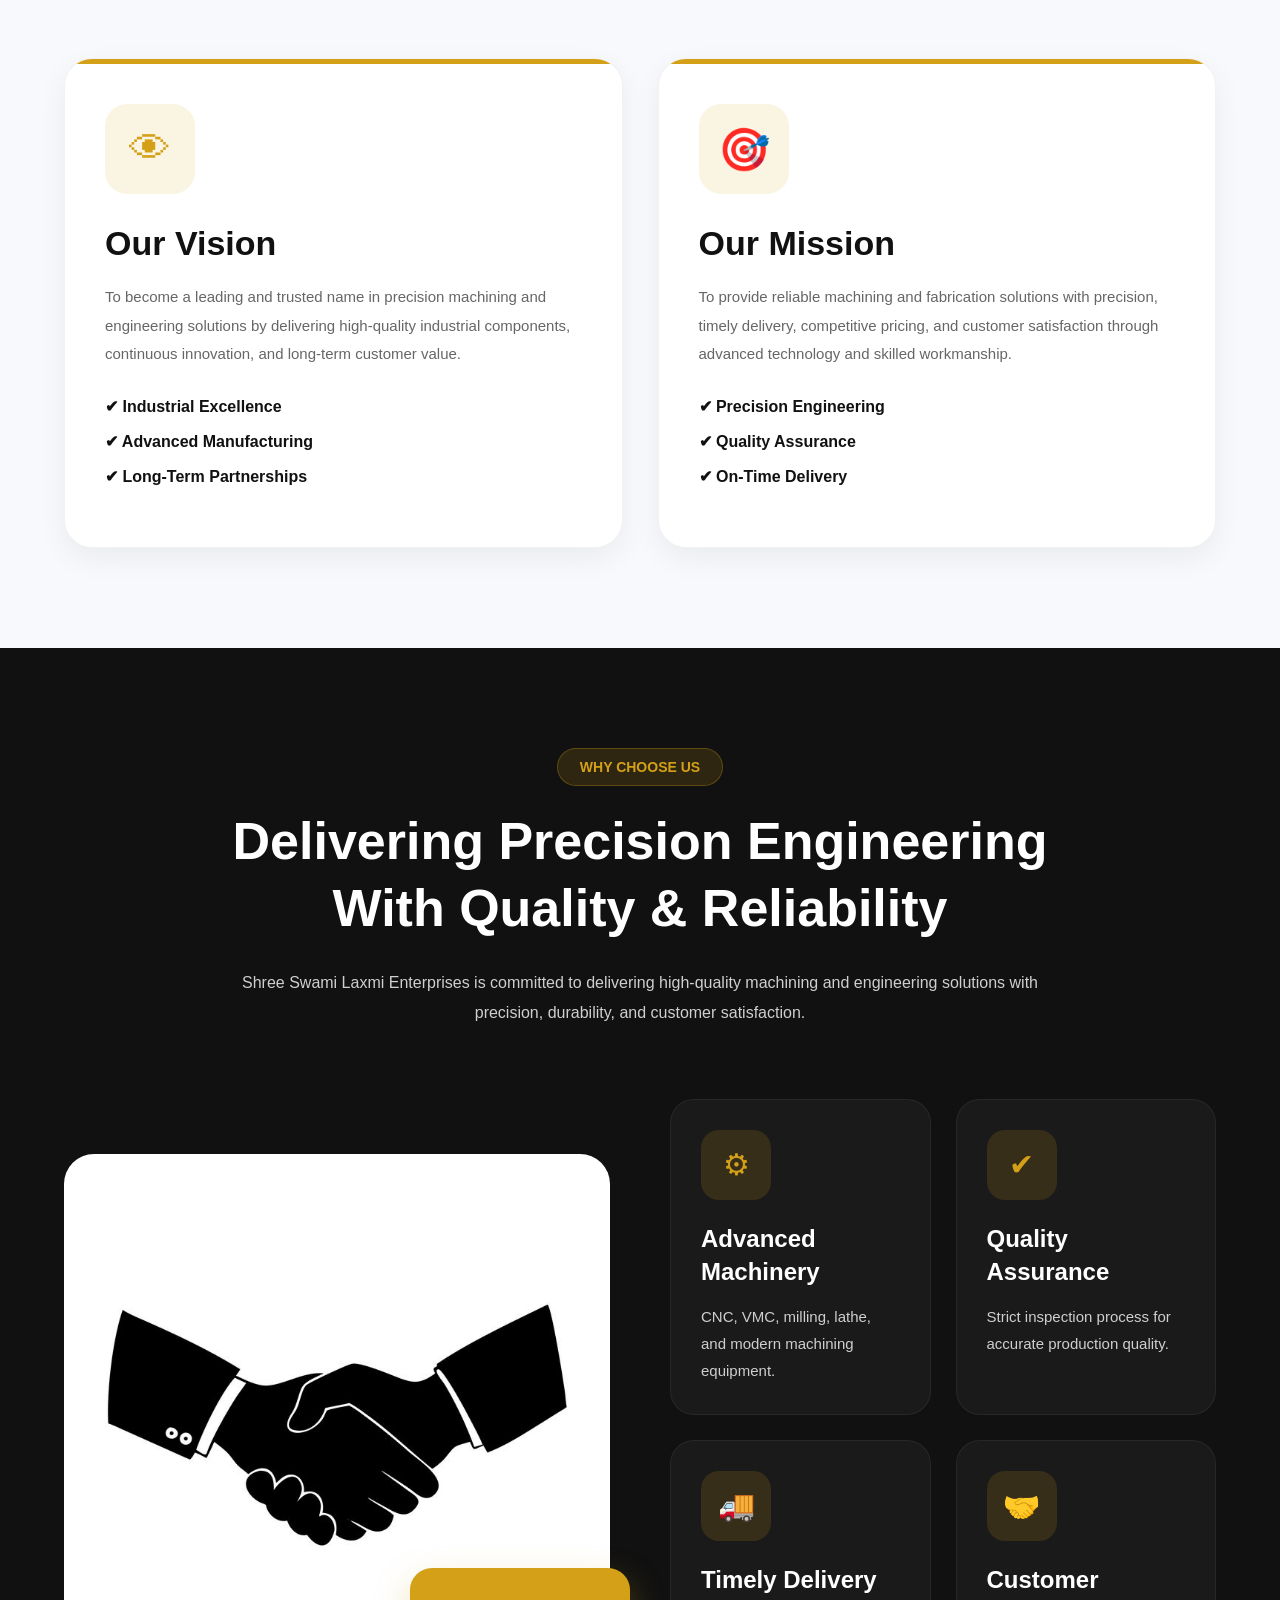
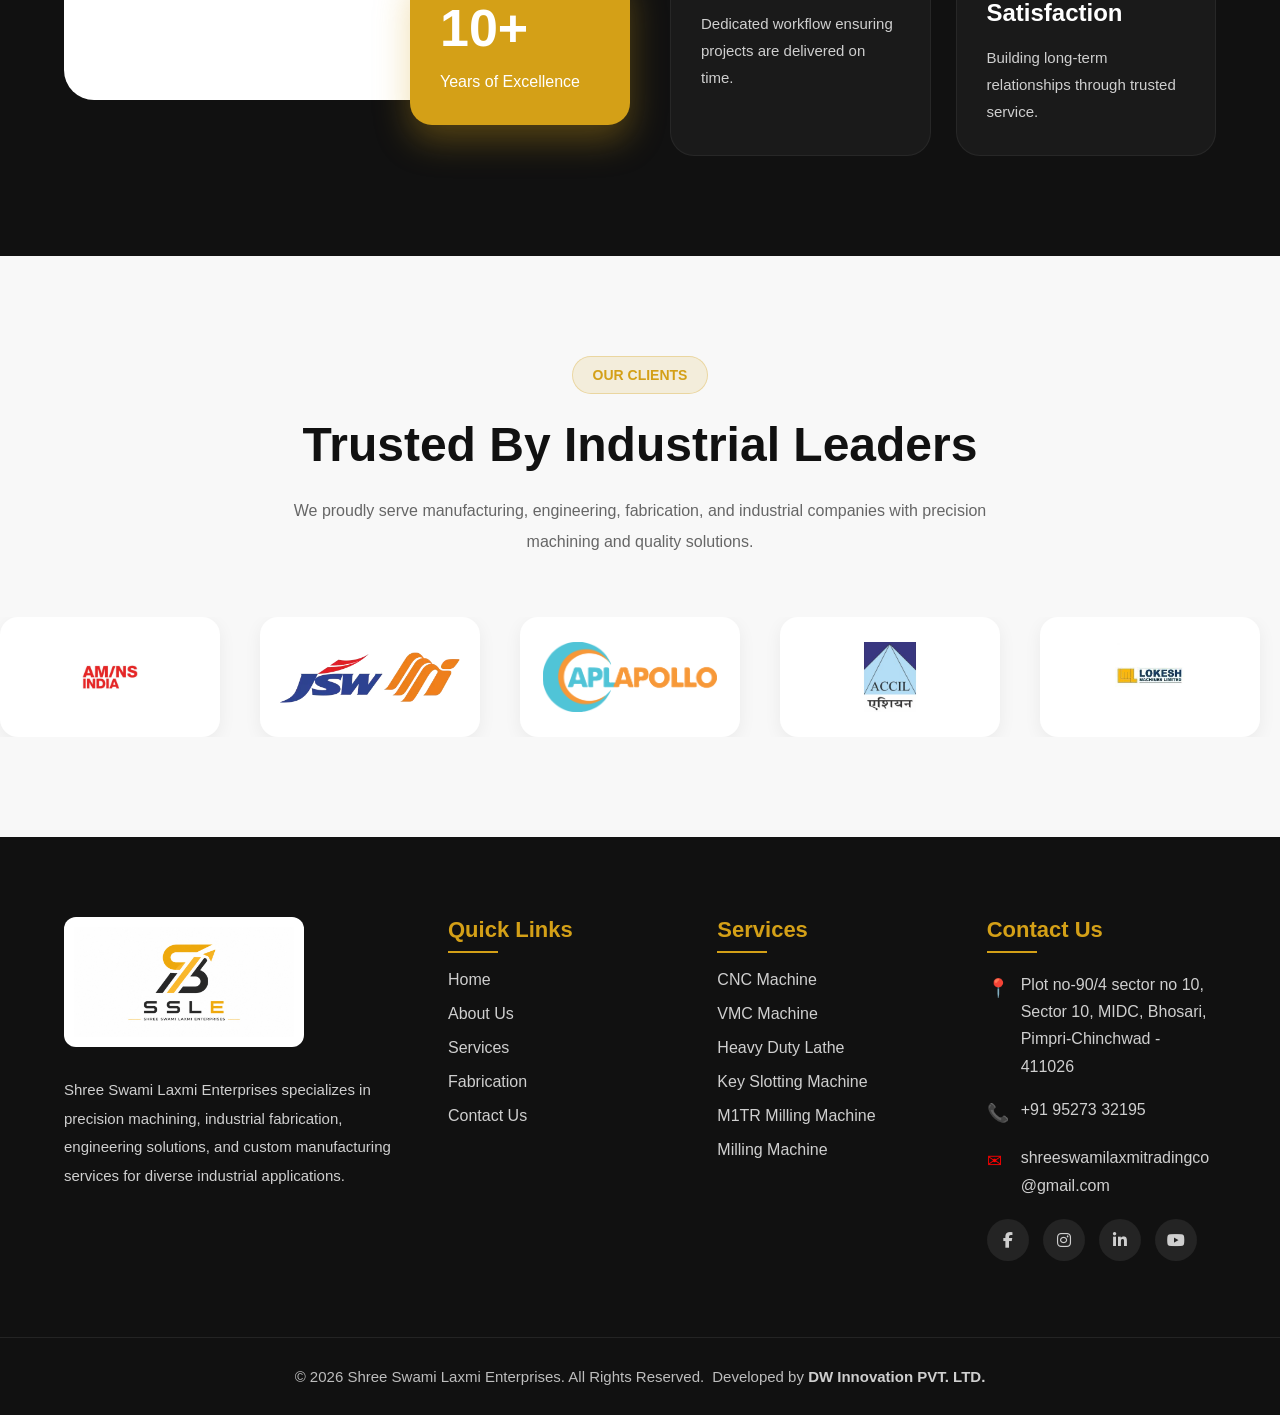
==== commit 057b1bfa: "Update project with latest changes" ====
--- a/about.html
+++ b/about.html
@@ -714,5 +714,34 @@
     <div id="footer"></div>
     <script src="assets/js/script.js"></script>
     <script src="assets/js/about.js"></script>
+
+    <!-- ================= FLOATING BUTTONS ================= -->
+
+    <!-- TOP SCROLLER -->
+
+    <button id="scrollTopBtn" class="scroll-top-btn">
+
+        <i class="fa-solid fa-arrow-up"></i>
+
+    </button>
+
+    <!-- WHATSAPP -->
+
+    <a href="https://wa.me/919527332195"
+        class="whatsapp-float"
+        target="_blank">
+
+        <i class="fa-brands fa-whatsapp"></i>
+
+    </a>
+
+    <!-- CALL BUTTON -->
+
+    <a href="tel:+91 95273 32195"
+        class="call-float">
+
+        <i class="fa-solid fa-phone"></i>
+
+    </a>
 </body>
 </html>
--- a/assets/css/style.css
+++ b/assets/css/style.css
@@ -5,6 +5,10 @@
     font-family: Arial, sans-serif;
 }
 
+html, body {
+    overflow-x: hidden;
+}
+
 body {
     background: #ffffff;
     color: #222;
@@ -15,8 +19,6 @@
     max-width: 1200px;
     margin: auto;
 }
-
-/* ================= HEADER ================= */
 
 /* ================= HEADER ================= */
 
@@ -1640,4 +1642,309 @@
         width: 170px;
     }
 
+}
+
+/* ================= LOADER ================= */
+
+.site-loader {
+    position: fixed;
+    inset: 0;
+    background: #111;
+    z-index: 999999;
+
+    display: flex;
+    align-items: center;
+    justify-content: center;
+
+    transition: 0.5s ease;
+}
+
+.site-loader.hide-loader {
+    opacity: 0;
+    visibility: hidden;
+}
+
+.loader-content {
+    text-align: center;
+}
+
+.loader-logo img {
+    width: 250px;
+    margin-bottom: 30px;
+    animation: pulseLogo 2s infinite;
+    border-radius: 10px;
+}
+
+.loader-spinner {
+    width: 65px;
+    height: 65px;
+
+    margin: auto;
+
+    border: 5px solid rgba(255,255,255,0.15);
+    border-top: 5px solid #d4a017;
+
+    border-radius: 50%;
+
+    animation: spinLoader 1s linear infinite;
+}
+
+.loader-content p {
+    color: #fff;
+    margin-top: 25px;
+    font-size: 16px;
+    letter-spacing: 1px;
+}
+
+/* SPINNER */
+
+@keyframes spinLoader {
+
+    100% {
+        transform: rotate(360deg);
+    }
+
+}
+
+/* LOGO ANIMATION */
+
+@keyframes pulseLogo {
+
+    0% {
+        transform: scale(1);
+    }
+
+    50% {
+        transform: scale(1.06);
+    }
+
+    100% {
+        transform: scale(1);
+    }
+
+}
+
+/* ================= SMOOTH ANIMATION ================= */
+
+.service-card,
+.gallery-item,
+.feature-card,
+.logo-item,
+.hero-content,
+.hero-image,
+.about-content,
+.about-right,
+.cta-content {
+    transition: all 0.4s ease;
+}
+
+/* ================= FLOAT EFFECT ================= */
+
+.feature-card:hover,
+.service-card:hover,
+.gallery-item:hover,
+.logo-item:hover {
+    transform: translateY(-10px);
+}
+
+/* ================= BUTTON GLOW ================= */
+
+.primary-btn,
+.about-btn,
+.gallery-btn,
+.view-services-btn {
+    position: relative;
+    overflow: hidden;
+}
+
+.primary-btn::before,
+.about-btn::before,
+.gallery-btn::before,
+.view-services-btn::before {
+    content: '';
+
+    position: absolute;
+    top: 0;
+    left: -100%;
+
+    width: 100%;
+    height: 100%;
+
+    background: rgba(255,255,255,0.2);
+
+    transition: 0.5s ease;
+}
+
+.primary-btn:hover::before,
+.about-btn:hover::before,
+.gallery-btn:hover::before,
+.view-services-btn:hover::before {
+    left: 100%;
+}
+
+/* ================= IMAGE HOVER EFFECT ================= */
+
+.hero-image img,
+.gallery-item img,
+.service-image img {
+    transition: transform 0.6s ease;
+}
+
+.hero-image:hover img,
+.gallery-item:hover img,
+.service-card:hover img {
+    transform: scale(1.05);
+}
+
+/* ================= SCROLLBAR ================= */
+
+::-webkit-scrollbar {
+    width: 10px;
+}
+
+::-webkit-scrollbar-track {
+    background: #111;
+}
+
+::-webkit-scrollbar-thumb {
+    background: #d4a017;
+    border-radius: 20px;
+}
+
+/* ================= FLOATING BUTTONS ================= */
+
+.scroll-top-btn,
+.whatsapp-float,
+.call-float {
+
+    position: fixed;
+
+    right: 20px;
+
+    width: 56px;
+    height: 56px;
+
+    border-radius: 50%;
+
+    display: flex;
+    align-items: center;
+    justify-content: center;
+
+    text-decoration: none;
+
+    z-index: 99999;
+
+    transition: 0.35s ease;
+
+    box-shadow: 0 10px 25px rgba(0,0,0,0.18);
+}
+
+/* ================= TOP SCROLLER ================= */
+
+.scroll-top-btn {
+
+    bottom: 160px;
+
+    border: none;
+    outline: none;
+
+    background: #111;
+    color: #fff;
+
+    font-size: 20px;
+
+    cursor: pointer;
+
+    opacity: 0;
+    visibility: hidden;
+
+    transform: translateY(20px);
+}
+
+.scroll-top-btn.show-scroll {
+
+    opacity: 1;
+    visibility: visible;
+
+    transform: translateY(0);
+}
+
+.scroll-top-btn:hover {
+
+    background: #d4a017;
+
+    transform: translateY(-5px);
+}
+
+/* ================= WHATSAPP ================= */
+
+.whatsapp-float {
+
+    bottom: 90px;
+
+    background: #25D366;
+    color: #fff;
+
+    font-size: 30px;
+}
+
+.whatsapp-float:hover {
+
+    transform: translateY(-5px) scale(1.08);
+}
+
+/* ================= CALL BUTTON ================= */
+
+.call-float {
+
+    bottom: 20px;
+
+    background: #d4a017;
+    color: #fff;
+
+    font-size: 22px;
+}
+
+.call-float:hover {
+
+    background: #111;
+
+    transform: translateY(-5px) scale(1.08);
+}
+
+/* ================= MOBILE ================= */
+
+@media(max-width:480px){
+
+    .scroll-top-btn,
+    .whatsapp-float,
+    .call-float {
+
+        width: 48px;
+        height: 48px;
+
+        right: 10px;
+        overflow-x: hidden;
+    }
+
+    .scroll-top-btn {
+
+        bottom: 135px;
+        font-size: 16px;
+    }
+
+    .whatsapp-float {
+
+        bottom: 75px;
+
+        font-size: 24px;
+    }
+
+    .call-float {
+
+        bottom: 15px;
+
+        font-size: 18px;
+    }
+
 }
